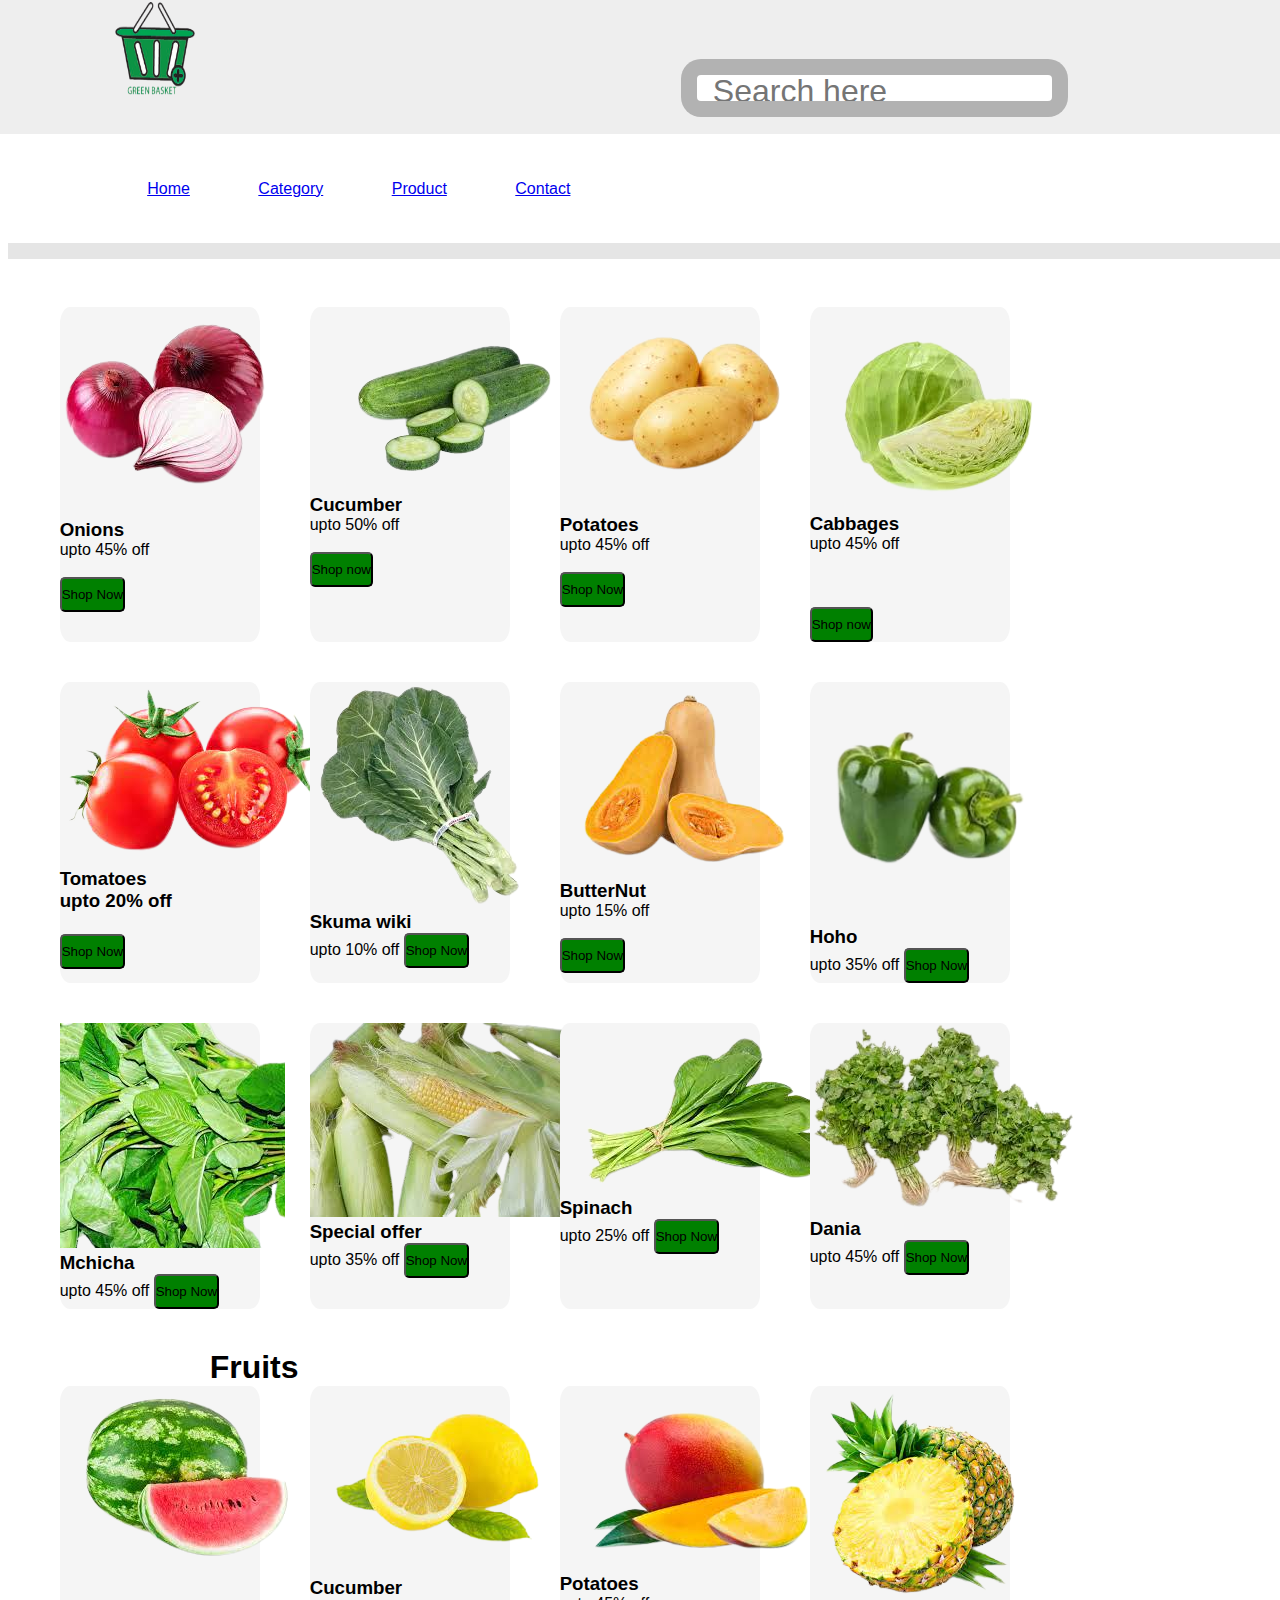
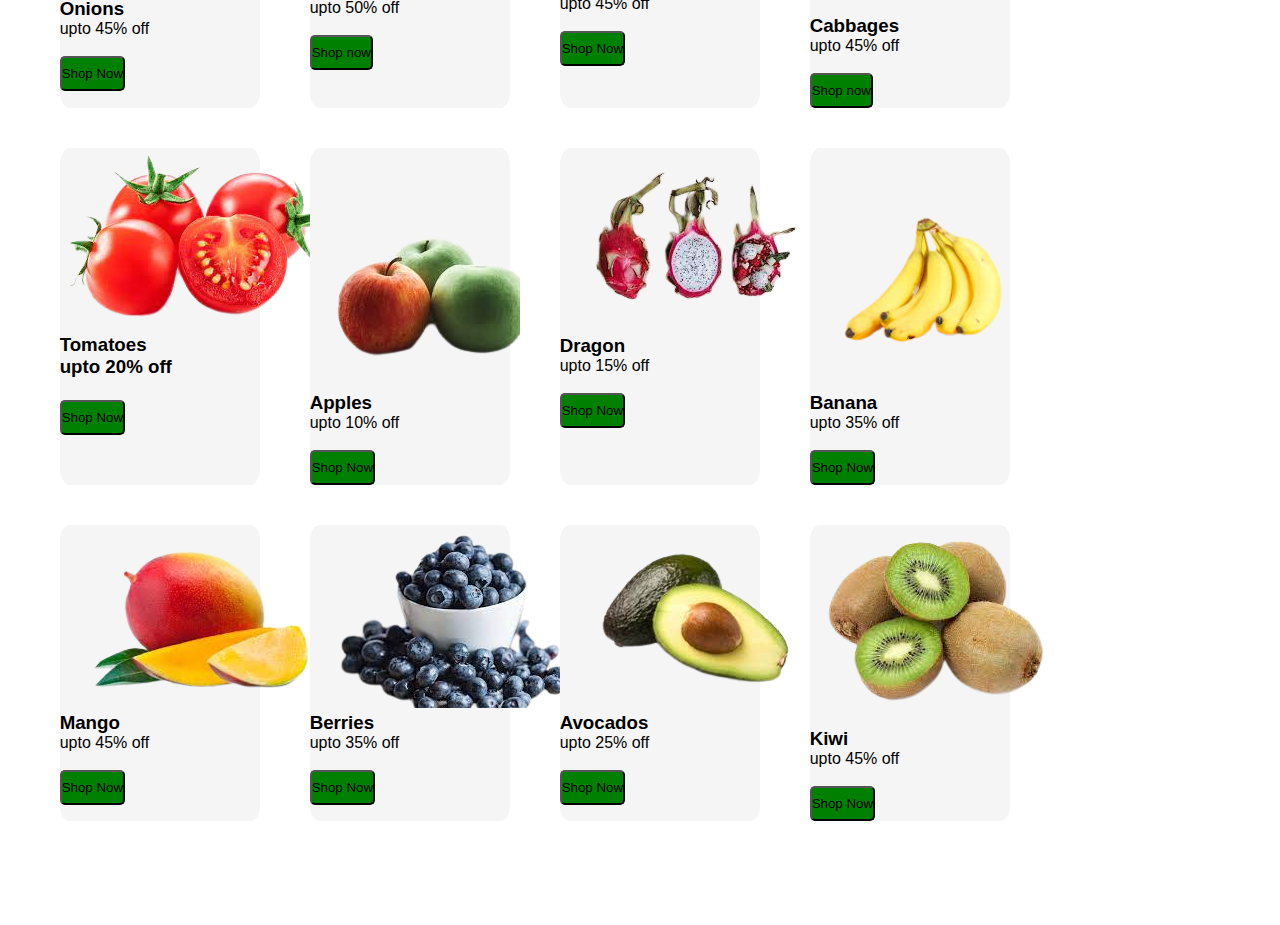
==== category.html @ a2e77f22 "first commit" ====
<!DOCTYPE html>
<html lang="en">
<head>
    <meta charset="UTF-8">
    <meta http-equiv="X-UA-Compatible" content="IE=edge">
    <meta name="viewport" content="width=device-width, initial-scale=1.0">
    <title>Document</title>
    <link rel="stylesheet" href="/style.css">
    <link rel="stylesheet" href="/product.html">
    <!-- <link rel="stylesheet" href="/category.html"> -->
    <link rel="stylesheet" href="/media.css">
    
</head>
<body>
    <div class="header1">
        <img class="logo" src="/image/GREEN_BASKET-removebg-preview.png" alt="">

        <form action="" class="searchB"> 
            <input type="Search" id="search-box" placeholder="Search here" >
            <label for="Search-box"><i class='bx bx-search'></i></label> 
        </form>
    </div>
        <div class="head2">
           <div id="menu-bar"> <i class='bx bx-menu'></i></div>
            <div class="navbar">
                <a href="/index.html">Home</a>
                <a href="/category.html">Category</a>
                <a href="/product.html">Product</a>
                <!-- <a href="/login.html">Login</a> -->
                <a href="/contact.html">Contact</a>
    
    
          </div>
            <div class="icons">
                <a href="#"><i class='bx bxs-cart'></i></a>
                <a href="#"><i class='bx bxs-heart'></i></a>
                <a href="#"><i class='bx bxs-user'></i></a>
    
            </div>
          
    
    
    
        </div>
   <section >
<section class="banner-container">
    <div class="vege">
    <div class="one">
        <div><img src="/image/onions-removebg-preview.png" alt="">
        </div>
        <div class="details">
            <h3>Onions</h3>
            <span>upto 45% off</span>
            <a href="#"><br>
                <br>
                <button class="green">Shop Now</button></a>

        </div>
    </div>
        <div class="one">
            <div>
            <img src="/image/cucumber.png" alt="">
        </div>
            <div class="details">
                <h3>Cucumber</h3>
                <span>upto 50% off</span>
                <a href="#">
                    <br>
                    <br><button class="green">Shop now</button></a>
            </div>
            </div>
            <div class="one">
                <img src="/image/potato-removebg-preview.png" alt="">
                <div class="details">
                    <h3>Potatoes</h3>
                    <span>upto 45% off</span>
                    <a href="#">
                        <br>
                        <br><button class="green">Shop Now</button></a>
        
                </div>
                </div>
               
                <div class="one">
                    <img src="/image/cabbages-removebg-preview.png" alt="">
                    <div class="details">
                        <h3>Cabbages</h3>
                        <span>upto 45% off</span>
                        <a href="#">
                            <br>
                            <br>
                            <br>
                            <br><button class="green">Shop now</button></a>
                    </div>
                    </div>
                </div>
                <div class="vege">
                    <div class="one">
                        <img src="/image/tomato-removebg-preview (1).png" alt="">
                        <div class="details">
                            <h3>Tomatoes<h3>
                            <span>upto 20% off</span>
                            <a href="#">
                                <br>
                                <br><button class="green">Shop Now</button></a>
                
                        </div>
                        </div>
                        <div class="one">
                            <img src="/image/sukuma_wiki-removebg-preview.png" alt="">
                            <div class="details">
                                <h3>Skuma wiki</h3>
                                <span>upto 10% off</span>
                                <a href="#"><button class=" green">Shop Now</button></a>
                    
                            </div>
                            </div>
                            <div class="one">
                                <img src="/image/butternut-removebg-preview.png" alt="">
                                <div class="details">
                                    <h3>ButterNut</h3>
                                    <span>upto 15% off</span>
                                    <a href="#">
                                        <br>
                                        <br><button class="green">Shop Now</button></a>
                        
                                </div>
                            </div>
                           
                            <div class="one">
                                <img src="/image/hoho-removebg-preview.png" width="240px" alt="">
                                <div class="details">
                                    <h3>Hoho</h3>
                                    <span>upto 35% off</span>
                                    <a href="#"><button class="green">Shop Now</button></a>
                        
                                </div>
                                
                            </div>
                        </div>
                        <div class="vege">
                            <div class="one">
                                <img src="/image/mchicha-removebg-preview.png" alt="">
                                <div class="details">
                                    <h3>Mchicha</h3>
                                    <span>upto 45% off</span>
                                    <a href="#"><button class="green">Shop Now</button></a>
                        
                                </div>
                            </div>
                            <div class="one">
                                <img src="/image/maize-removebg-preview.png" alt="">
                                <div class="Maize">
                                    <h3>Special offer</h3>
                                    <span>upto 35% off</span>
                                    <a href="#"><button class="green">Shop Now</button></a>
                        
                                </div>
                            </div>
                            <div class="one">
                                <img src="/image/spinach-removebg-preview.png" alt="">
                                <div class="Spinach">
                                    <h3>Spinach</h3>
                                    <span>upto 25% off</span>
                                    <a href="#"><button class="green">Shop Now</button></a>
                        
                                </div>
                            </div>
                            <div class="one">
                                <img src="/image/dania-removebg-preview.png" alt="">
                                <div class="details">
                                    <h3>Dania</h3>
                                    <span>upto 45% off</span>
                                    <a href="#"><button class="green">Shop Now</button></a>
                        
                                </div>
                            </div>
                        </div>
                        <div >
                            <h1>Fruits</h1>
                        
                        </div> 
                        <div class="vege">
                            <div class="one">
                                <div><img src="/image/watermelons-removebg-preview.png" alt="">
                                </div>
                                <div class="details">
                                    <h3>Onions</h3>
                                    <span>upto 45% off</span>
                                    <a href="#"><br>
                                        <br>
                                        <button class="green">Shop Now</button></a>
                        
                                </div>
                            </div>
                                <div class="one">
                                    <div>
                                    <img src="/image/lemons-removebg-preview.png" alt="">
                                </div>
                                    <div class="details">
                                        <h3>Cucumber</h3>
                                        <span>upto 50% off</span>
                                        <a href="#">
                                            <br>
                                            <br><button class="green">Shop now</button></a>
                                    </div>
                                    </div>
                                    <div class="one">
                                        <img src="/image/mango-removebg-preview.png" alt="">
                                        <div class="details">
                                            <h3>Potatoes</h3>
                                            <span>upto 45% off</span>
                                            <a href="#">
                                                <br>
                                                <br><button class="green">Shop Now</button></a>
                                
                                        </div>
                                        </div>
                                       
                                        <div class="one">
                                            <img src="/image/pineapple-removebg-preview.png" alt="">
                                            <div class="details">
                                                <h3>Cabbages</h3>
                                                <span>upto 45% off</span>
                                                <a href="#">
                                                    <br>
                                                    <br><button class="green">Shop now</button></a>
                                            </div>
                                            </div>
                                        </div>
                                        <div class="vege">
                                            <div class="one">
                                                <img src="/image/tomato-removebg-preview (1).png" alt="">
                                                <div class="details">
                                                    <h3>Tomatoes<h3>
                                                    <span>upto 20% off</span>
                                                    <a href="#">
                                                        <br>
                                                        <br><button class="green">Shop Now</button></a>
                                        
                                                </div>
                                                </div>
                                                <div class="one">
                                                    <img src="/image/apples-removebg-preview.png" alt="">
                                                    <div class="details">
                                                        <h3>Apples</h3>
                                                        <span>upto 10% off</span>
                                                        <a href="/product.html">
                                                            <br>
                                                            <br><button class=" green">Shop Now</button></a>
                                            
                                                    </div>
                                                    </div>
                                                <div class="one">
                                                        <img src="/image/dragon_fruit-removebg-preview.png" alt="">
                                                        <div class="details">
                                                            <h3>Dragon</h3>
                                                            <span>upto 15% off</span>
                                                            <a href="#">
                                                                <br>
                                                                <br><button class="green">Shop Now</button></a>
                                                
                                                        </div>
                                                    </div>
                                                   
                                                    <div class="one">
                                                        <img src="/image/banana-removebg-preview.png" width="240px" alt="">
                                                        <div class="details">
                                                            <h3>Banana</h3>
                                                            <span>upto 35% off</span>
                                                            <a href="/product.html">
                                                                <br>
                                                                <br><button class="green">Shop Now</button></a>
                                                
                                                        </div>
                                                        
                                                    </div>
                                                </div>
                                                <div class="vege">
                                                    <div class="one">
                                                        <img src="/image/mango-removebg-preview.png" alt="">
                                                        <div class="details">
                                                            <h3>Mango</h3>
                                                            <span>upto 45% off</span>
                                                            <a href="#">
                                                                <br>
                                                                <br><button class="green">Shop Now</button></a>
                                                
                                                        </div>
                                                    </div>
                                                    <div class="one">
                                                        <img src="/image/berries-removebg-preview.png" alt="">
                                                        <div class="Berries">
                                                            <h3>Berries</h3>
                                                            <span>upto 35% off</span>
                                                            <a href="#">
                                                                <br>
                                                                <br><button class="green">Shop Now</button></a>
                                                
                                                        </div>
                                                    </div>
                                                    <div class="one">
                                                        <img src="/image/avocados-removebg-preview.png" alt="">
                                                        <div class="Spinach">
                                                            <h3>Avocados</h3>
                                                            <span>upto 25% off</span>
                                                            <a href="#">
                                                                <br>
                                                                <br><button class="green">Shop Now</button></a>
                                                
                                                        </div>
                                                    </div>
                                                    <div class="one">
                                                        <img src="/image/kiwi-removebg-preview.png" alt="">
                                                        <div class="details">
                                                            <h3>Kiwi</h3>
                                                            <span>upto 45% off</span>
                                                            <a href="#">
                                                                <br>
                                                                <br><button class="green">Shop Now</button></a>
                                                
                                                        </div>
                                                    </div>
                                                </div>
---- style.css ----
.header1{
   background: #eee; 
   display: flex;
   align-items: center;
   justify-content:space-between ;
   padding: 2rem 9%;
}
.logo{
    color: var(--black);
    /* font-weight: bolder; */
    font-size: 3rem;
    width: 80px;
    height: 100px;
    margin-top: -30px;
    
}
/* .logo i{
  padding-right:-5rem ;
  color: greenyellow;


} */
.searchB{
    display: flex;
    height: 1rem;
    border-radius: 20px;

}
.searchB #search-box{
    height: 100%;
    width: 80%;
    padding: 1rem;
    font-size: 2rem;
    color: #333;
    border:1rem solid rgba(0,0,0,.3) ;
    text-transform: none;
    border-radius: 20px;
    padding-bottom: 10px;
}
/* .header1 .label{
  height: 100%;
  width: 8rem;
  font-size: 2.5;
  line-height: 5rem;
  color: #fff; 
  border: .1rem solid rgba(0,0,0,.3); 
  text-transform: none;
} */
.header1 label:hover{

    background:var(--black) ;


}
.head2{
    background: #fff; 
    display: flex;
    align-items: center;
    justify-content:space-between ;
    padding: 2rem 9%;
    box-shadow: 0.5rem 1rem rgba(0,0,0,.1);
    position: relative;
    
 }
 .header2 .navbar a{
     padding:5rem 1.5rem ;
     font-size: 2rem;
     border-radius: 5rem;
     color: var(--black);
     
     

 }
 .navbar a{
     margin: 2em;
 }
 
 .head2 .icons a{
     font-size: 2.5rem;
     color: var(--black);
     padding-left: 1rem;
     margin: 1em;

 }
 #menu-bar{
     font-size: 3rem;
     border-radius: 5rem;
     border: 1rem solid var(--black);
     cursor: pointer;
     display: none;
 }
 section{
     padding: 2rem 9%;
 }
 .home{
     display: flex;
     align-items: center;
     gap: 40px;
   
    
 }
 .home .image{
     flex: 1 1 40rem;
     padding-top: 5rem;
 }
 .home .image img{
     width: 100%;
 }
 .img{
      width: 600px; 
 }
 home .content{
     flex: 1 1 40rem;
 }
.home .content span{
     font-size: 3rem;
     color: #666;
 }
 .home .content h2{
     font-size:3rem ;
     color: var(black);
 }
 .green{
     background-color: green;
     border-radius: 5px;
     color: black;
     height: 35px;
 }
 
 .vege{
     display: flex;
     gap: 50px;
     margin-left: -150px;
     margin-bottom: 40px;
 }
 .one{
     background-color:whitesmoke;
     width: 200px;
     border-radius: 5%;
 }
 .gen{
     border: 100%;
     display: flex;
    gap: 60px;
    margin-left: 70px;
 }
 .img1{
     display: flex;
      border: 40%; 
     background-color: aliceblue;
      /* width: 100px;  */
 }
 .img7{
     width: 300px;
     height: 250px;
 }
 
 .img2{
     display: flex;
     border: 30%;
     background-color:aliceblue;
     
 }
 .img1:hover img {

   transform: scale(1.2) rotate(-5deg);
  }
  .img2:hover img {

  transform: scale(1.2) rotate(-5deg);
  }

  body{
    height: 1000px;
}
.contact{
   margin-left: 380px;
   margin-top: 100px;
   font-size: 40px;
}
.span{
    color: green;
}
.name{
    margin-left: 300px;
    padding: 60px 15px;
    font-size: 30px;
    border-radius: 50px;
}
#enter-name{
    width: 200px;
    height:40px;
    padding-left: 230px;
    margin-top: 10px;
}
.phone{
    margin-left: 300px;
    font-size: 30px;
}
#phone-number{
    width: 200px;
    height:40px;
    padding-left: 150px;
    margin-top: 40px;
}
.password{
    margin-left: 300px;
    font-size: 30px;
}
#enter-password{
    width: 200px;
    height:40px;
    padding-left: 220px;
    margin-top: 40px;
}
.message{
    margin-left: 300px;
    font-size: 30px;
}
#enter-message{
    width: 200px;
    height:40px;
    padding-left: 230px;
    margin-top: 50px;
}
.btn{
    margin-left: 50px;
    padding: 5px 5px;
    color: white;
    background-color: green;
}
.deal{
   
    background-position: center;
    background-size: cover;
    padding-top: 7rem;
    padding-bottom: 7rem;
  }
  .deal .cont .title{
      font-size: 4rem;
      color: var(--black);
  }
  .deal .cont p{
font-size: 1.7rem;
padding: 1rem 0;
color: #333;

  }
  .deal .cont .count-down{
display: flex;
gap: 1rem;
padding: 5rem 0;

  }
  .deal .cont .count-down .box{
      width: 9rem;
      text-align: center;
      box-shadow: 0.5rem 1rem rgba(0,0,0,.1);
      border: 1rem solid rgba(0,0,0,.3);
  }
  .deal .cont .count-down .box h3{
      color: var(--black);
      background: #fff;
      height:7rem ;
      line-height: 7rem;
      width: 100%;
      font-size: 5rem;

  }
  .deal .cont .count-down .box span{
      background:var(--black) ;
      color: #fff;
      width: 100%;
      padding: 5rem;
      font-size: 2rem;
  }
  .fl{
       display: flex; 
      gap: 20%;
      margin-left: 30px;
      border-radius: 10px;
  }
  .banana{
      background-color:whitesmoke ;
      border-radius: 5%;
  }
  .banana{
      background-color:whitesmoke;
     border-radius: 5%;
  }
  .tomatoe{
      background-color: whitesmoke;
      border-radius: 5%;
       
  }
  .sukuma{
      background-color: whitesmoke;
      border-radius: 5%;
  }
  .cabbages{
    background-color: whitesmoke;
      border-radius: 5%;  
  }
  .butternut{ 
  background-color: whitesmoke;
      border-radius: 5%;
  }

  .ex{
      display: flex;
     gap: 30%;
      margin-left: 0px;
      
  }
  .x{
      display: flex;
  }
  .apples{
    /* background-color: whitesmoke; */
    width: 200px;
    border-radius: 10px;
  }
 




  body{
    margin: 0;
    padding: 0;
    height: 350px;
    font-family: sans-serif;
    /* background-image: url(/image/fruit.jpg); */
    /* opacity: 85%; */
    background-size: cover;
    background-position: center;
}
.sign{
    width: 360px;
    box-shadow: 0 0 3px 0 rgba(0, 0, 0, 0,3);
    background: #fff;
    padding: 20px;
    margin: 8% auto;
    text-align: center;
    opacity: 100%;
}
.butt{
    color: blue;
    margin-bottom: 30px;
}
.nam1{
    border-radius: 10px;
    padding: 10px;
    margin: 18px 0;
    width: 80%;
    border: 1px solid #999;
    outline: none;
}
.nam2{
    border-radius: 10px;
    padding: 10px;
    margin: 18px 0;
    width: 80%;
    border: 1px solid #999;
    outline: none;
    /* color: #fff;
    font-size: 15px;
    cursor: pointer; */
}
.nam3{
border-radius: 10px;
padding: 10px;
margin: 18px 0;
width: 80%;
border: 1px solid #999;
outline: none;
}
.nam4{
    border-radius: 10px;
    padding: 10px;
    margin: 18px 0;
    width: 80%;
    border: 1px solid #999;
    outline: none;
}
.bttn{
    border-radius: 10px;
    padding: 10px;
    margin: 18px 0;
    width: 80%;
    border: 1px solid #999;
    outline: none;
    font-size: 20px;
    background-color: #1CBADB;
}
.img9{
    width: 100px;
    margin-top: -50px;
    opacity: 10%;
}
.btn0{
    border-radius: 10px;
    padding: 10px;
    margin: 18px 0;
    width: 80%;
    border: 1px solid #999;
    outline: none;
    font-size: 20px;
    background-color: #1CBADB;  
}




* {
    padding: 0px;
    margin: 0px;
}
#place{
    padding: 20px 50px;
    border-radius: 10px;
    margin-left: 60px;
}



    .center{
     position: absolute;
     top: 50%;
     left: 50%;
     transform: translate(-50%, -50%);
     width: 400px;
     border-radius: 10px;
   }
   /* line */
   .center h1{
       text-align: center;
       padding: 0 0 20px 0;
       border-bottom:1px solid #2691D9 ;
   }
    .center form{
       padding: 0 40px;
       box-sizing: border-box;
   }
    form .txt_field{
       position: relative;
       border-bottom: 2px solid #2691D9;
       margin: 30px 0;
   }
   .txt_field input{
       width: 100%;
       padding: 0 5px;
       height: 30px;
       font-size: 16px;
       border: none;
       background: none;
       /* outline: none; */
   }
   .txt_field label{
     position: absolute;
     top: 20%;
     left: 5px;
     color: black;
     transform: translateY(-50%);
     font-size: 16px;
     pointer-events: none;
     transition: .3s;
   }
   .txt_field span::before{
       content: '';
       position: absolute;
       top: 40px;
       left: 0;
       width: 100%;
       height: 2px;
       /* background: #2691D9; */
   }
   .txt_field input:focus ~ label,
   .txt_field input:valid ~ label{
       top: 5px;
       color: #2691D9;
   }
   .txt_field input:focus ~ span::before,
   .txt_field input:focus ~ span::before{
       width: 100%;
   }
   .pass{
       margin: -5px 0 20px 5px;
       color: #A6A6A6;
       cursor: pointer;
   }
   .pass:hover{
       text-decoration: underline;
   }
   input[type="submit"]{
       width: 100%;
       height: 50px;
       border: 1px solid;
       background: #2691D9;
       border-radius: 25px;
       font-size: 18px;
       font-weight: 700;
       cursor: pointer;
       outline: none;
   }
   input[type="submit"]{
       border-color:#2691d9 ;
       transition: .5s;
   }
   .signup_link{
       margin: 30px 0;
       text-align: center;
       font-size: 16px;
       color: #666666;
   }
   .signup_link a{
       color: #2691D9;
       text-decoration: none;
   }







   * {
    padding: 0px;
    margin: 0px;
}
.check{
    margin-left: 620px;
    margin-top: 30px;
}
.info{
    margin-left: 100px;
    margin-top: 0px;
    font-size: 25px;
}
#money{
    padding: 20px 50px;
    border-radius: 10px;
    margin-left: 50px;
}
#place{
    padding: 20px 50px;
    border-radius: 10px;
    margin-left: 60px;
}
#number{
    padding: 20px 50px;
    border-radius: 10px;
    margin-left: 10px;
}
.pay{
    margin-left: 600px;
    padding: 20px 40px;
    font-size: 20px;
    border-radius: 10px;
    background-color: darkgreen;
}
.methodpay{
    margin-left: 600PX;
}
.pesa{
    padding: 5px 10px;
    border-radius: 5px;
}
.mobile{
    padding: 5px 10px;
    border-radius: 5px;
}
.deliver{
    margin-left: 40px;
    padding: 10px 30px;
    border-radius: 10px;
    font-size: 25px;
    background-color: darkgreen;
}
.pick{
    margin-left: 600px;
}
.station{
    padding: 5px 10px;
    border-radius: 5px;
}
.step{
    padding: 5px 10px;
    border-radius: 5px;
}
.seed{
    margin-left: 650px;
    padding: 10px 20px;
    font-size: 25px;
    background-color: darkgreen;
    border-radius: 10px;
}
.overlay-image {
    position: absolute;
    top: 0;
    left: 0;
    z-index: 1;
  }









.vegi{
    margin-left: 70px;
}
.vegii{

    margin-top: -30px;
    margin-right: -130px;
    
}
.lap{
    display: flex;
    gap: 110%;
    margin-left: 38px;
    width: 220px;
}





.mv{
    margin-right: 800px;
}







.greeen{
    margin-left: 60%;
    background-color: green;
    height: 40px;
    border-radius: 10px;
}


.sm{
    width: 150px;
}





    



.apart{
    display: flex;
}











.mess{
    background-color: green;
    color: white;
    border-radius: 5px;
    height: 35px;
    margin-left: 40%;
}
.addcart{
    margin-left: 10%;
}



.icons a{
    color: black;
}
---- media.css ----
@media screen and (max-width: 600px) {
  .header1, .head2 {
      flex-direction: column;
      padding: 2rem;
  }
  .logo {
      margin-bottom: 1rem;
  }
  .searchB #search-box {
      font-size: 1.5rem;
  }
  .header1 .label {
      font-size: 2rem;
      line-height: 3rem;
  }
  .header2 .navbar a {
      padding: 2rem 1rem;
      font-size: 1.5rem;
  }
}
@media screen and (max-width: 768px) {
  .navbar a {
      margin: 1em;
  }
  .head2 .icons a {
      font-size: 2rem;
      margin: 0.5em;
  }
  #menu-bar {
      display: block;
  }
  .home {
      flex-direction: column;
  }
  .home .image {
      padding-top: 2rem;
  }
  .img {
      width: 100%;
  }
  .home .content span,
  .home .content h2 {
      font-size: 2rem;
  }
  .vege {
      flex-direction: column;
      margin-left: 0;
      margin-bottom: 2rem;
  }
  .one {
      border-radius: 0;
  }
  .gen {
      flex-direction: column;
      margin-left: 0;
  }
  .img1,
  .img2 {
      border: none;
  }
  .name,
  .phone,
  .password {
      margin-left: 0;
  }
}
@media screen and (max-width: 768px) {
  .header1 {
      padding: 2rem 5%;
  }
  .logo {
      font-size: 2.5rem;
      width: 80px;
      height: 80px;
  }
  .logo i {
      padding-right: -4rem;
  }
  .searchB {
      height: 1rem;
  }
  .searchB #search-box {
      font-size: 1rem;
  }
  /* .header1 .label {
      font-size: 2rem;
      line-height: 4rem;
  } */
  .head2 {
      padding: 2rem 5%;
  }
  .head2 .navbar a {
      padding: 4rem 1.5rem;
      font-size: 1.5rem;
  }
  #menu-bar {
      font-size: 2.5rem;
  }
  section {
      padding: 2rem 5%;
  }
  .home .image {
      padding-top: 3rem;
  }
  .home .content span,
  .home .content h2 {
      font-size: 2rem;
  }
  .vege {
      gap: 30px;
      margin-left: 0;
      margin-bottom: 2rem;
  }
  .one,
  .banana,
  .tomatoe,
  .sukuma,
  .cabbages,
  .butternut {
      border-radius: 0;
  }
  .gen,
  .ex {
      gap: 30px;
      margin-left: 0;
  }
  .img1,
  .img2 {
      border: none;
  }
  .name,
  .phone,
  .password,
  .message {
      margin-left: 0;
  }
  .contact {
      margin-left: 100px;
      margin-top: 50px;
      font-size: 30px;
  }
  .span {
      color: green;
  }
}
@media screen and (max-width: 768px) {
  .head2 {
    padding: 2rem 5%;
  }
  .head2 .navbar a {
    padding: 2rem 1rem;
  }
  .home {
    flex-direction: column;
  }
  .home .image {
    padding-top: 3rem;
  }
  .vege {
    flex-direction: column;
    margin-left: 0;
    margin-bottom: 2rem;
  }
  .gen {
    flex-direction: column;
    margin-left: 0;
  }
  .contact {
    margin-left: 0;
    margin-top: 2rem;
    font-size: 2rem;
  }
  .name,
  .phone,
  .password,
  .message {
    margin-left: 0;
  }
  .deal .cont .title {
    font-size: 3rem;
  }
  .deal .cont p {
    font-size: 1.5rem;
  }
  .deal .cont .count-down {
    flex-wrap: wrap;
  }
  .fl,
  .ex {
    flex-direction: column;
    gap: 2rem;
    margin-left: 0;
  }
  .icons a {
    font-size: 2rem;
  }
  .contact {
    margin-left: 20px;
    margin-top: 50px;
    font-size: 24px;
}

    @media only screen and (max-width: 600px) {
        .contact {
            margin-left: 10px;
            margin-top: 20px;
            font-size: 24px;
        }
        .name,
        .phone,
        .password,
        .message {
            margin-left: 10px;
            font-size: 24px;
        }
        #enter-name,
        #phone-number,
        #enter-password,
        #enter-message {
            width: 80%;
            padding-left: 10px;
            margin-top: 10px;
        }
        .btn2 {
            margin-left: 10px;
            padding: 5px 10px;
            font-size: 16px;
        }

.lap{
    display: flex;
    flex-direction: column;
    gap: 20%;
    margin-left: 10px;
    width: 20px;
}


.apart{
    display: flex;
    flex-direction: column;
}

.info{
    margin-left: 10px;
    margin-top: 0px;
    font-size: px;
}

.mv{
    margin-right: 0px;
}

.methodpay{
    margin-left: 60PX;
}

.methodpay{
    margin-left: 60PX;
}

.pay{
    margin-left: 60px;
    padding: 20px 40px;
    font-size: 20px;
    border-radius: 10px;
    background-color: darkgreen;
}

.apples{
    /* background-color: whitesmoke; */
    /* width: 200px; */
    border-radius: 10px;
  }



    }
    
   
}
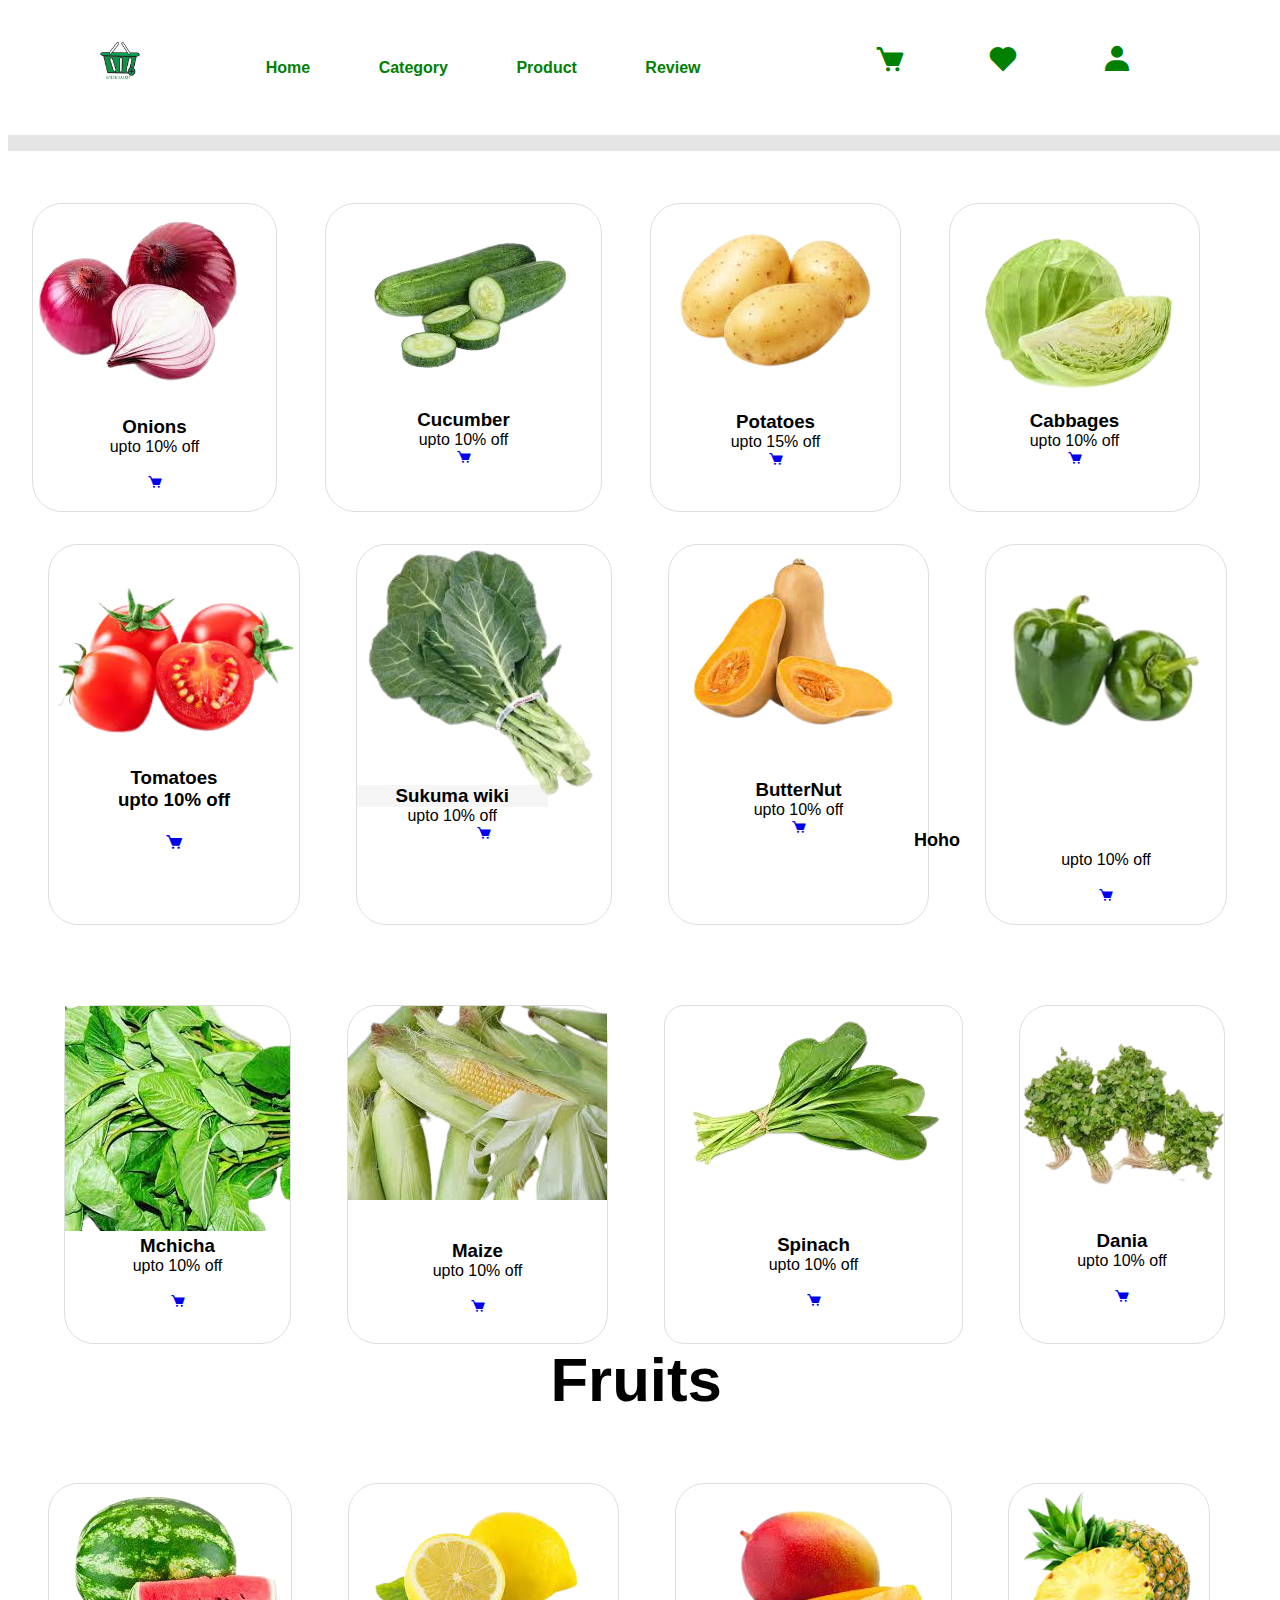
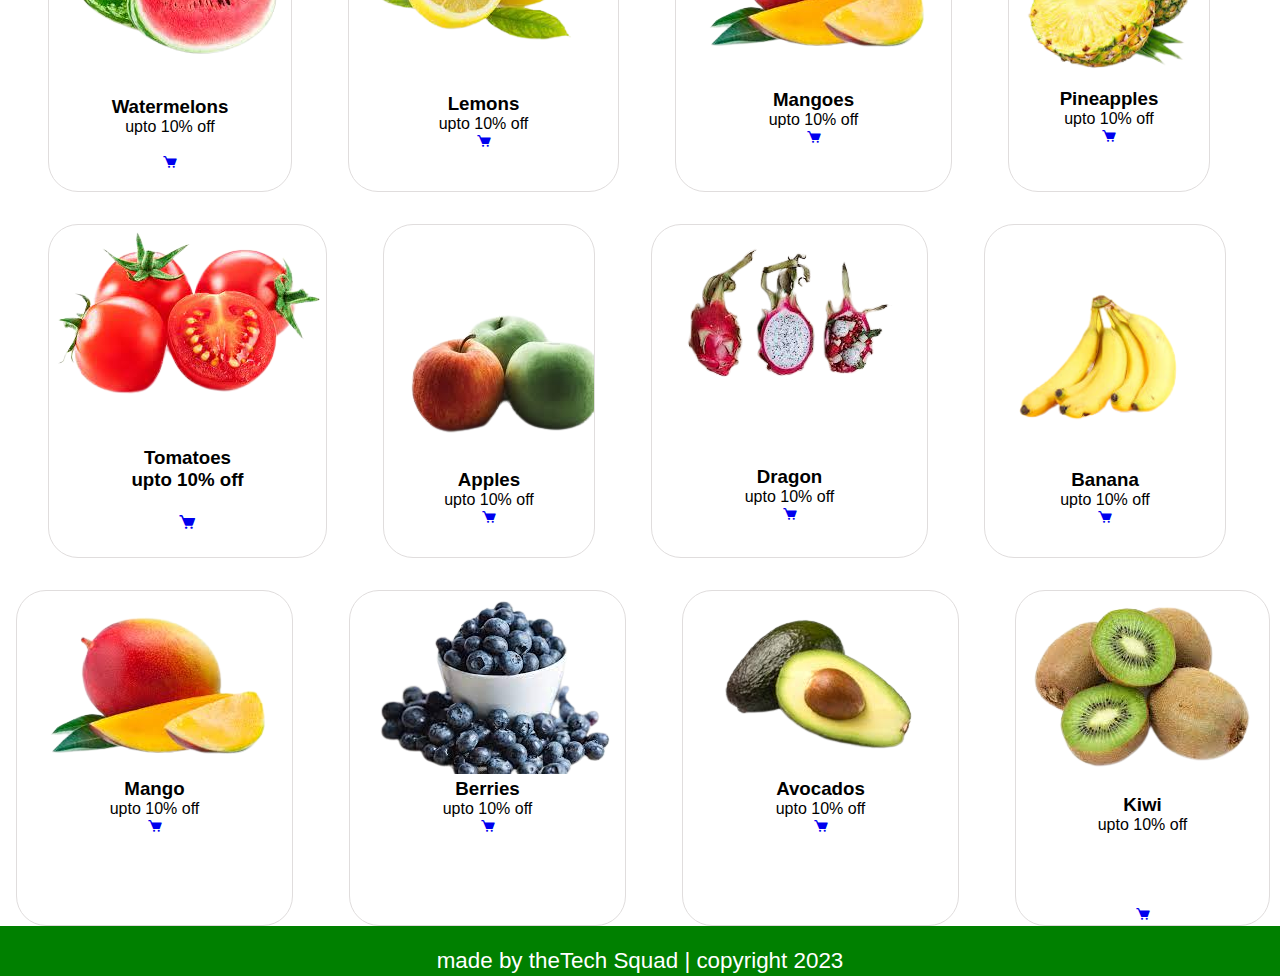
==== commit 311467d4: "commit" ====
--- a/category.html
+++ b/category.html
@@ -7,76 +7,87 @@
     <title>Document</title>
     <link rel="stylesheet" href="/style.css">
     <link rel="stylesheet" href="/product.html">
+    <link rel="stylesheet" href="/index.html">
     <!-- <link rel="stylesheet" href="/category.html"> -->
     <link rel="stylesheet" href="/media.css">
-    
-</head>
-<body>
-    <div class="header1">
-        <img class="logo" src="/image/GREEN_BASKET-removebg-preview.png" alt="">
-
-        <form action="" class="searchB"> 
-            <input type="Search" id="search-box" placeholder="Search here" >
-            <label for="Search-box"><i class='bx bx-search'></i></label> 
-        </form>
-    </div>
-        <div class="head2">
-           <div id="menu-bar"> <i class='bx bx-menu'></i></div>
-            <div class="navbar">
-                <a href="/index.html">Home</a>
-                <a href="/category.html">Category</a>
-                <a href="/product.html">Product</a>
-                <!-- <a href="/login.html">Login</a> -->
-                <a href="/contact.html">Contact</a>
-    
-    
-          </div>
-            <div class="icons">
-                <a href="#"><i class='bx bxs-cart'></i></a>
-                <a href="#"><i class='bx bxs-heart'></i></a>
-                <a href="#"><i class='bx bxs-user'></i></a>
-    
-            </div>
-          
-    
-    
-    
+    <link href='https://unpkg.com/boxicons@2.1.4/css/boxicons.min.css' rel='stylesheet'>
+    <a href="/checkOut.html"></a>
+    <div class="head2">
+
+        <div>
+            <img class="logo" src="/image/GREEN_BASKET-removebg-preview.png" alt="">
+            
         </div>
-   <section >
+        
+       <!-- <div id="menu-bar"> <i class='bx bx-menu'></i></div> -->
+        <div class="navbar">
+            
+            <a href="/index.html">Home</a>
+            <!-- <a href="/login.html">A</a> -->
+            <a href="/category.html">Category</a>
+            <a href="/product.html">Product</a>
+           
+            <a href="/Review.html">Review</a>
+
+
+      </div>
+        <div class="icons">
+            <a href="/product.html"><i class='bx bxs-cart'></i></a>
+            <a href="#"><i class='bx bxs-heart'></i></a>
+            <a href="/signUp.html"><i class='bx bxs-user'></i></a>
+
+        </div>
+</div>
+<br>
+<br>
+
+
+   <!-- <section > -->
 <section class="banner-container">
-    <div class="vege">
+    <div class="cool">
     <div class="one">
         <div><img src="/image/onions-removebg-preview.png" alt="">
         </div>
         <div class="details">
             <h3>Onions</h3>
-            <span>upto 45% off</span>
-            <a href="#"><br>
+            <span>upto 10% off</span>
+            <a href="/product.html"><br>
                 <br>
-                <button class="green">Shop Now</button></a>
+                <a href="/product.html"><i class='bx bxs-cart'></i></a>
+                <!-- <button class="green">Add cart</button></a> -->
+                <br>
 
         </div>
+        <br>
     </div>
         <div class="one">
             <div>
             <img src="/image/cucumber.png" alt="">
         </div>
             <div class="details">
+                <br>
                 <h3>Cucumber</h3>
-                <span>upto 50% off</span>
-                <a href="#">
+                <span>upto 10% off</span>
+                <br>
+                <a href="/product.html">
+                    
+                    <a href="/product.html"><i class='bx bxs-cart'></i></a>
+                    <!-- <br><button class="green">Add cart</button></a> -->
                     <br>
-                    <br><button class="green">Shop now</button></a>
+
             </div>
             </div>
+           
             <div class="one">
                 <img src="/image/potato-removebg-preview.png" alt="">
                 <div class="details">
                     <h3>Potatoes</h3>
-                    <span>upto 45% off</span>
-                    <a href="#">
-                        <br>
-                        <br><button class="green">Shop Now</button></a>
+                    <span>upto 15% off</span>
+                 
+                        <br>
+                        <a href="/product.html"><i class='bx bxs-cart'></i></a>
+                        
+                        <!-- <br><button class="green">Add cart</button></a> -->
         
                 </div>
                 </div>
@@ -85,158 +96,240 @@
                     <img src="/image/cabbages-removebg-preview.png" alt="">
                     <div class="details">
                         <h3>Cabbages</h3>
-                        <span>upto 45% off</span>
-                        <a href="#">
-                            <br>
-                            <br>
-                            <br>
-                            <br><button class="green">Shop now</button></a>
+                        <span>upto 10% off</span>
+                        <br>
+                        <a href="/product.html"><i class='bx bxs-cart'></i></a>
+                        <!-- <br><button class="green">Add cart</button></a> -->
                     </div>
                     </div>
                 </div>
-                <div class="vege">
+                <div class="col">
                     <div class="one">
-                        <img src="/image/tomato-removebg-preview (1).png" alt="">
+                        <br>
+                        <br>
+                        <img src="/image/tomato-removebg-preview (1).png" alt="" width="250px">
+                        <br>
+                        <br>
+                        <!-- <br> -->
+                        <!-- <br> -->
+                        <!-- <br> -->
                         <div class="details">
                             <h3>Tomatoes<h3>
-                            <span>upto 20% off</span>
-                            <a href="#">
-                                <br>
-                                <br><button class="green">Shop Now</button></a>
+                            <span>upto 10% off</span>
+                           
+                                <br>
+                                <br>
+                                <a href="/product.html"><i class='bx bxs-cart'></i></a>
+                            <!-- <button class="green">Add cart</button></a> -->
+                            <br>
+                            <br>
                 
                         </div>
                         </div>
+                        <!-- <br> -->
                         <div class="one">
-                            <img src="/image/sukuma_wiki-removebg-preview.png" alt="">
+                            <img src="/image/sukuma_wiki-removebg-preview.png" alt="" width="254px">
                             <div class="details">
-                                <h3>Skuma wiki</h3>
-                                <span>upto 10% off</span>
-                                <a href="#"><button class=" green">Shop Now</button></a>
+                                <h3 class="sukuma">Sukuma wiki</h3>
+                                <span class="sk">upto 10% off</span>
+                                <br>
+                                <!-- <br> -->
+                                <!-- <br><button class="green">Add cart</button></a> -->
+                                <a href="/product.html"><i class='bx bxs-cart'></i></a>
+
                     
                             </div>
                             </div>
                             <div class="one">
                                 <img src="/image/butternut-removebg-preview.png" alt="">
+                                <br>
+                                <br>
+                                <br>
+                                <!-- <br> -->
                                 <div class="details">
                                     <h3>ButterNut</h3>
-                                    <span>upto 15% off</span>
-                                    <a href="#">
+                                    <span>upto 10% off</span>
+                                    
                                         <br>
-                                        <br><button class="green">Shop Now</button></a>
-                        
+                                        <!-- <br><button class="green">Add cart</button></a> -->
+                                        <a href="/product.html"><i class='bx bxs-cart'></i></a>
                                 </div>
                             </div>
                            
                             <div class="one">
                                 <img src="/image/hoho-removebg-preview.png" width="240px" alt="">
                                 <div class="details">
-                                    <h3>Hoho</h3>
-                                    <span>upto 35% off</span>
-                                    <a href="#"><button class="green">Shop Now</button></a>
-                        
+                                    <h3 class="hh">Hoho</h3>
+                                    <span class="up">upto 10% off</span>
+                                    <br>
+                                    <br>
+                                    <a href="/product.html"><i class='bx bxs-cart'></i></a>
+                                    <!-- <button class="green">Add cart</button></a> -->
+                                    <br>
+                                    <br>
+
+
                                 </div>
                                 
                             </div>
+                            
                         </div>
-                        <div class="vege">
+                        <div class="looks">
                             <div class="one">
                                 <img src="/image/mchicha-removebg-preview.png" alt="">
                                 <div class="details">
                                     <h3>Mchicha</h3>
-                                    <span>upto 45% off</span>
-                                    <a href="#"><button class="green">Shop Now</button></a>
-                        
-                                </div>
-                            </div>
+                                    <span>upto 10% off</span>
+                                    <br>
+                                    <br>
+
+                                    <!-- <button class=" green">Add cart</button></a> -->
+                                    <a href="/product.html"><i class='bx bxs-cart'></i></a>
+                                    <br>
+                                    <br>
+                        
+                                </div>
+                            </div>
+                            <!-- <br> -->
                             <div class="one">
                                 <img src="/image/maize-removebg-preview.png" alt="">
                                 <div class="Maize">
-                                    <h3>Special offer</h3>
-                                    <span>upto 35% off</span>
-                                    <a href="#"><button class="green">Shop Now</button></a>
-                        
-                                </div>
-                            </div>
-                            <div class="one">
+                                    <br>
+                                    <br>
+                                    <h3>Maize</h3>
+                                    <span>upto 10% off</span>
+                                    <br>
+                                    <br>
+                                    <a href="/product.html"><i class='bx bxs-cart'></i></a>
+                                    <!-- <button class=" green">Add cart</button></a> -->
+                                    <br>
+                                    <br>
+                                    <!-- <br> -->
+                                </div>
+                            </div>
+                            <div class="spicy">
+
                                 <img src="/image/spinach-removebg-preview.png" alt="">
                                 <div class="Spinach">
+                                    <br>
+                                    <br>
+                                    <br>
                                     <h3>Spinach</h3>
-                                    <span>upto 25% off</span>
-                                    <a href="#"><button class="green">Shop Now</button></a>
-                        
-                                </div>
-                            </div>
-                            <div class="one">
-                                <img src="/image/dania-removebg-preview.png" alt="">
+                                    <span>upto 10% off</span>
+                                    <br>
+                                    <!-- <br> -->
+                                    <br>
+                                    <a href="/product.html"><i class='bx bxs-cart'></i></a>
+                                    <!-- <button class=" green">Add cart</button></a> -->
+                                    <br>
+                                   
+                                </div>
+                                
+                        
+                            </div>
+                            <div class="one">
+                                <br>
+                                <br>
+                                <img src="/image/dania-removebg-preview.png" alt="" width="204px">
                                 <div class="details">
+                                    <br>
+                                    <br>
                                     <h3>Dania</h3>
-                                    <span>upto 45% off</span>
-                                    <a href="#"><button class="green">Shop Now</button></a>
+                                    <span>upto 10% off</span>
+                                    <br>
+                                    <br>
+                                    <!-- <button class=" green">Add cart</button></a> -->
+                                    <a href="/product.html"><i class='bx bxs-cart'></i></a>
+                                    <br>
+                                    <br>
+                                    <br>
+                                 
                         
                                 </div>
                             </div>
                         </div>
-                        <div >
+                        <div class="para">
                             <h1>Fruits</h1>
+                            <br>
                         
                         </div> 
-                        <div class="vege">
+                        <div class="ident">
                             <div class="one">
                                 <div><img src="/image/watermelons-removebg-preview.png" alt="">
                                 </div>
                                 <div class="details">
-                                    <h3>Onions</h3>
-                                    <span>upto 45% off</span>
-                                    <a href="#"><br>
+                                    <h3>Watermelons</h3>
+                                    <span>upto 10% off</span>
+                                    <br>  
+                                    <br>           
+                                    <a href="/product.html"><i class='bx bxs-cart'></i></a>                     
+                                        <!-- <button class="green">Add cart</button></a> -->
                                         <br>
-                                        <button class="green">Shop Now</button></a>
+                                        <br>
                         
                                 </div>
                             </div>
                                 <div class="one">
                                     <div>
                                     <img src="/image/lemons-removebg-preview.png" alt="">
+                                    <br>
+                                    <br>
                                 </div>
                                     <div class="details">
-                                        <h3>Cucumber</h3>
-                                        <span>upto 50% off</span>
-                                        <a href="#">
+                                        <h3>Lemons</h3>
+                                        <span>upto 10% off</span>
+                                    
                                             <br>
-                                            <br><button class="green">Shop now</button></a>
+                                            <a href="/product.html"><i class='bx bxs-cart'></i></a>
+                                            <!-- <br><button class="green">Add cart</button></a> -->
+
                                     </div>
                                     </div>
                                     <div class="one">
                                         <img src="/image/mango-removebg-preview.png" alt="">
+                                        <br>
+                                        <br>
+                                        <!-- <br> -->
                                         <div class="details">
-                                            <h3>Potatoes</h3>
-                                            <span>upto 45% off</span>
-                                            <a href="#">
+                                            <h3>Mangoes</h3>
+                                            <span>upto 10% off</span>
+                                           
                                                 <br>
-                                                <br><button class="green">Shop Now</button></a>
+                                                
+                                                <a href="/product.html"><i class='bx bxs-cart'></i></a> 
+                                                <!-- <br><button class="green">Add cart</button></a> -->
                                 
                                         </div>
                                         </div>
                                        
                                         <div class="one">
-                                            <img src="/image/pineapple-removebg-preview.png" alt="">
+                                            <img src="/image/pineapple-removebg-preview.png" alt="" width="200px">
                                             <div class="details">
-                                                <h3>Cabbages</h3>
-                                                <span>upto 45% off</span>
-                                                <a href="#">
+                                                <h3>Pineapples</h3>
+                                                <span>upto 10% off</span>
+                                            
                                                     <br>
-                                                    <br><button class="green">Shop now</button></a>
+                                                    <a href="/product.html"><i class='bx bxs-cart'></i></a> 
+                                                    <!-- <br><button class="green">Add cart</button></a> -->
                                             </div>
                                             </div>
                                         </div>
-                                        <div class="vege">
+                                        <div class="tomats">
                                             <div class="one">
                                                 <img src="/image/tomato-removebg-preview (1).png" alt="">
+                                                <br>
+                                                <br>
+                                                <br>
                                                 <div class="details">
+                                                  
                                                     <h3>Tomatoes<h3>
-                                                    <span>upto 20% off</span>
-                                                    <a href="#">
-                                                        <br>
-                                                        <br><button class="green">Shop Now</button></a>
+                                                    <span>upto 10% off</span>
+                                                        <br>
+                                                        <br>
+                                                        <a href="/product.html"><i class='bx bxs-cart'></i></a> 
+                                                        <!-- <button class="green">Add cart</button></a> -->
+                                                        <br>
+                                                        <br>
                                         
                                                 </div>
                                                 </div>
@@ -245,21 +338,25 @@
                                                     <div class="details">
                                                         <h3>Apples</h3>
                                                         <span>upto 10% off</span>
-                                                        <a href="/product.html">
                                                             <br>
-                                                            <br><button class=" green">Shop Now</button></a>
-                                            
-                                                    </div>
-                                                    </div>
+                                                            <!-- <br><button class=" green">Add cart</button></a> -->
+                                                            <a href="/product.html"><i class='bx bxs-cart'></i></a> 
+                                                    </div>
+                                                    </div>
+                                                  
                                                 <div class="one">
                                                         <img src="/image/dragon_fruit-removebg-preview.png" alt="">
+                                                        <br>
+                                                        <br>
+                                                        <br>
+                                                        <br>
                                                         <div class="details">
                                                             <h3>Dragon</h3>
-                                                            <span>upto 15% off</span>
+                                                            <span>upto 10% off</span>
                                                             <a href="#">
                                                                 <br>
-                                                                <br><button class="green">Shop Now</button></a>
-                                                
+                                                                <!-- <br><button class="green">Add cart</button></a> -->
+                                                                <a href="/product.html"><i class='bx bxs-cart'></i></a> 
                                                         </div>
                                                     </div>
                                                    
@@ -267,59 +364,77 @@
                                                         <img src="/image/banana-removebg-preview.png" width="240px" alt="">
                                                         <div class="details">
                                                             <h3>Banana</h3>
-                                                            <span>upto 35% off</span>
-                                                            <a href="/product.html">
-                                                                <br>
-                                                                <br><button class="green">Shop Now</button></a>
-                                                
+                                                            <span>upto 10% off</span>
+                                                           
+                                                                <br>
+                                                                <!-- <br><button class="green">Add cart</button></a> -->
+                                                                <a href="/product.html"><i class='bx bxs-cart'></i></a> 
                                                         </div>
                                                         
                                                     </div>
                                                 </div>
-                                                <div class="vege">
+                                                <div class="mangoe">
                                                     <div class="one">
                                                         <img src="/image/mango-removebg-preview.png" alt="">
                                                         <div class="details">
                                                             <h3>Mango</h3>
-                                                            <span>upto 45% off</span>
+                                                            <span>upto 10% off</span>
                                                             <a href="#">
                                                                 <br>
-                                                                <br><button class="green">Shop Now</button></a>
-                                                
+                                                                <!-- <br><button class="green">Add cart</button></a> -->
+                                                                <a href="/product.html"><i class='bx bxs-cart'></i></a> 
                                                         </div>
                                                     </div>
                                                     <div class="one">
                                                         <img src="/image/berries-removebg-preview.png" alt="">
                                                         <div class="Berries">
                                                             <h3>Berries</h3>
-                                                            <span>upto 35% off</span>
-                                                            <a href="#">
-                                                                <br>
-                                                                <br><button class="green">Shop Now</button></a>
-                                                
+                                                            <span>upto 10% off</span>
+                                                           
+                                                                <br>
+                                                                <!-- <br><button class="green">Add cart</button></a> -->
+                                                                <a href="/product.html"><i class='bx bxs-cart'></i></a> 
                                                         </div>
                                                     </div>
                                                     <div class="one">
                                                         <img src="/image/avocados-removebg-preview.png" alt="">
                                                         <div class="Spinach">
                                                             <h3>Avocados</h3>
-                                                            <span>upto 25% off</span>
-                                                            <a href="#">
-                                                                <br>
-                                                                <br><button class="green">Shop Now</button></a>
-                                                
+                                                            <span>upto 10% off</span>
+                                                        
+                                                                <br>
+                                                                <!-- <br><button class="green">Add  cart</button></a> -->
+                                                                <a href="/product.html"><i class='bx bxs-cart'></i></a> 
                                                         </div>
                                                     </div>
                                                     <div class="one">
                                                         <img src="/image/kiwi-removebg-preview.png" alt="">
                                                         <div class="details">
                                                             <h3>Kiwi</h3>
-                                                            <span>upto 45% off</span>
-                                                            <a href="#">
-                                                                <br>
-                                                                <br><button class="green">Shop Now</button></a>
+                                                            <span>upto 10% off</span>
+                                                            <br>
+                                                           
+                                                          <br>
+                                                            <!-- <button class="green"> Add to cart</button></a> -->
+                                                                <br>
+                                                                <br>
+                                                                <br>
+                                                                <a href="/product.html"><i class='bx bxs-cart'></i></a> 
+
                                                 
                                                         </div>
                                                     </div>
+                
+    
                                                 </div>
+                                                <div class="footer">
+                                                    made by theTech Squad | copyright 2023
+                                                    </div>
+
+                                                
+                                                   
+</head>
+<body>
+
+
                         --- a/style.css
+++ b/style.css
@@ -1,3 +1,400 @@
+.nav-barr {
+    position: fixed;
+    width: 100%;
+    height: 40%;
+    
+  }
+  .nav img {
+    width: 5em;
+    margin-left: 2em;
+    
+  }
+  .nav {
+    height: 50px;
+    width: 100%;
+    /* background: #F3EDD4; */
+    position: relative;
+    -webkit-box-shadow: 0 0.5rem 1rem rgba(0, 0, 0, 0.1);
+    box-shadow: 0 0.5rem 1rem rgba(0, 0, 0, 0.1);
+  }
+  .nav>.nav-header {
+    display: inline;
+  }
+  .nav>.nav-header>.nav-title {
+    display: inline-block;
+    font-size: 22px;
+    color: #fff;
+    padding: 10px 10px 10px 10px;
+  }
+  .nav>.nav-btn {
+    display: none;
+  }
+  .nav>.nav-links {
+   
+    margin-right: em;
+    display: inline;
+    float: right;
+    font-size: 18px;
+  }
+  .nav>.nav-links>a {
+    display: inline-block;
+    padding: 13px 10px 13px 10px;
+    text-decoration: none;
+    
+    color: #777777;
+  }
+  .nav>.nav-links>a:hover {
+    color: #8BC746;
+  }
+  .nav>#nav-check {
+    display: none;
+  }
+
+
+
+
+.cool{
+    display: flex;
+    gap: 3em;
+    margin-left: 2em;
+    margin-top: 2em;
+}
+.col{
+    display: flex;
+    gap: 3.5em;
+    margin-left: 3em;
+    margin-top: 2em;
+}
+.looks{
+    display: flex;
+    gap: 3.5em;
+    margin-left: 4em;
+    margin-top: 5em;
+    
+    
+}
+.maize{
+    width: 10px;
+}
+.spicy{
+    text-align: center;
+        
+        align-items: center;
+      
+        background-color: rgb(255, 255, 255);
+        border:  solid 1px rgb(224, 221, 221);
+        
+        border-radius: 20px;
+        
+        justify-content: space-between; 
+        box-shadow: 0 8px 9px rgb(136, 132, 132) rgba(0, 0, 0, 0.1);
+
+}
+.ident{
+    display: flex;
+    gap: 3.5em;
+    margin-left: 3em;
+    margin-top: 2em;
+
+}
+
+.tomats{
+    display: flex;
+    gap: 3.5em;
+    margin-left: 3em;
+    margin-top: 2em;
+
+}
+.mangoe{
+    display: flex;
+    gap: 3.5em;
+    margin-left: 1em;
+    margin-top: 2em;
+
+}
+
+
+
+header a {
+    text-decoration: none;
+  }
+  
+  header {
+    padding: 0 20px;
+    background-color: #1d1f1d;
+    height: 50px;
+    display: flex;
+    justify-content: space-between;
+  }
+  
+  #brand {
+    font-weight: bold;
+    font-size: 18px;
+    display: flex;
+    align-items: center;
+  }
+  
+  #brand a {
+    color: #09c372;
+  }
+  
+  ul {
+    list-style: none;
+    height: 100%;
+    display: flex;
+    align-items: center;
+    justify-content: space-around;
+  }
+  
+  ul a {
+    color:green       ;
+  }
+  
+  ul li {
+    padding: 5px;
+    margin-left: 10px;
+  }
+  
+  ul li:hover {
+    transform: scale(1.1);
+    transition: 0.3s;
+  }
+  
+  #hamburger-icon {
+    margin: auto 0;
+    display: none;
+    cursor: pointer;
+  }
+  
+  #hamburger-icon div {
+    width: 35px;
+    height: 3px;
+    background-color: white;
+    margin: 6px 0;
+    transition: 0.4s;
+  }
+  
+  .open .bar1 {
+    -webkit-transform: rotate(-45deg) translate(-6px, 6px);
+    transform: rotate(-45deg) translate(-6px, 6px);
+  }
+  
+  .open .bar2 {
+    opacity: 0;
+  }
+  
+  .open .bar3 {
+    -webkit-transform: rotate(45deg) translate(-6px, -8px);
+    transform: rotate(45deg) translate(-6px, -8px);
+  }
+  
+  .open .mobile-menu {
+    display: flex;
+    flex-direction: column;
+    align-items: center;
+    justify-content: flex-start;
+  }
+  
+  .mobile-menu {
+    display: none;
+    position: absolute;
+    top: 50px;
+    left: 0;
+    height: calc(100vh - 50px);
+    width: 100%;
+  }
+  
+  .mobile-menu li {
+    margin-bottom: 10px;
+  }
+.were{
+    display: flex;
+    margin-right: 3em;
+}
+.yote{
+    display: flex;
+    justify-content: space-between;
+   
+
+}
+.kik img{
+    height: 5vh;
+}
+.mar{
+     width: 40vh; 
+    height: 5vh;
+    margin-left: 10vh;
+    padding-bottom: 20em; 
+    border-radius: 10px;
+    margin-top: -20vh;
+    
+}
+.aa{
+    color: black;
+    margin-top: -2vh;
+    margin-left: -10vh;
+    font-size: 20px;
+    margin-left: 20vh;
+
+}
+.pag{
+    font-size: 22px;
+    margin-left: 10px;
+    color: green;
+    margin-left: 100px;
+}
+#wr{
+    color: green;
+    margin-left: 70vh;
+    font-size: 5vh;
+    margin-top: -10vh;
+
+}
+.hub{
+    font-size: 22px;
+    margin-left: 10px;
+    color: green;
+}
+.ims{
+    margin-left: -13%;
+}
+.hh{
+    margin-top: 17%;
+    display: flex;
+    margin-left: -8vh;
+    font-size: 18px;
+}
+.img1{
+    width: 40vh;
+    height: 15vh;
+    margin-left: 10vh;
+    padding: 10vh;
+    margin-bottom: 25vh;
+    border-radius: 10px;
+}
+.me{
+    height: 70px;
+    width: 160px;
+    margin-left: 90vh;
+    background-color: green;
+    border: green;
+    color: white;
+    font-size: 30px;
+    font-weight: 10px;
+    border-radius: 10px;
+}
+.mam1{
+    font-size: 30px;
+    color: green;
+    margin-left: 50px;
+}
+.all{
+    display: flex;
+    margin-left: 5vh;
+    padding-bottom: 10em;
+    justify-content: space-between;
+}
+.me1 img{
+    width: 50vh;
+    height: 50vh;
+    border-radius: 5px;
+}
+.me:hover{
+    background-color: white;
+}
+.me a{
+    text-decoration: none;
+    color: white;
+    
+}
+
+.more{
+    /* background-image: url(image/koko.jpg); */
+    height: 150vh;
+    background-repeat: no-repeat;
+     margin: 0;
+    padding: 0;
+    height: 550px;
+    background-size: cover;
+    background-position: center;
+    font-family: sans-serif;
+    background-image: url(image/koko.jpg);
+   
+    box-sizing: border-box;
+}
+.many{
+    color: white;
+    font-size: 50px;
+}
+.no{
+    display: flex;
+    gap: 30em;
+    margin-left: 20px;
+    color: green;
+    font-size: 35px;
+}
+#koko1{
+    margin-left: 50vh;
+    margin-bottom: 50px;   
+}
+#koko2{
+    margin-left: 50vh;  
+}
+#koko3{
+    margin-left: 50vh;
+}
+.jj{
+    margin-left: 30vh;
+    margin-top: -10vh;
+    font-size: 5vh;
+    color: green; 
+}
+.jk{
+    margin-left: -5vh;
+    margin-top: -10vh;
+    font-size: 5vh;
+    color: green;
+}
+.fres{
+    font-size: 5vh;
+    color: green;
+    margin-top: 32vh;
+    margin-left: -50vh;
+
+}
+.pl{
+    width: 380px;
+    height: 300px;
+    margin-top: -10%;
+    padding: 80px;
+
+}
+#ll{
+    margin-left: 60vh;
+    color: green;
+    margin-top: 25px;
+    font-size: 40px;
+}
+.plp{
+    width: 380px;
+    height: 300px;
+    margin-top: -10%;
+    padding: 80px;
+    margin-left: -35vh;
+    margin-bottom: 5%;
+}
+.l{
+    width: 400px;
+    
+
+}
+#kk{
+    font-size: 20px;
+    color: green;
+    margin-left: 100px;
+}
+
+
 
 .header1{
    background: #eee; 
@@ -8,19 +405,14 @@
 }
 .logo{
     color: var(--black);
-    /* font-weight: bolder; */
     font-size: 3rem;
-    width: 80px;
-    height: 100px;
-    margin-top: -30px;
-    
-}
-/* .logo i{
-  padding-right:-5rem ;
-  color: greenyellow;
-
-
-} */
+    width: 40px;
+    height: 40px;
+    margin-top: 10px;
+    margin-bottom: 17px;
+    margin-left: -15px;
+    
+}
 .searchB{
     display: flex;
     height: 1rem;
@@ -38,21 +430,15 @@
     border-radius: 20px;
     padding-bottom: 10px;
 }
-/* .header1 .label{
-  height: 100%;
-  width: 8rem;
-  font-size: 2.5;
-  line-height: 5rem;
-  color: #fff; 
-  border: .1rem solid rgba(0,0,0,.3); 
-  text-transform: none;
-} */
 .header1 label:hover{
 
     background:var(--black) ;
 
-
-}
+}
+.header1 img{
+    width: 30%;
+}
+
 .head2{
     background: #fff; 
     display: flex;
@@ -63,25 +449,48 @@
     position: relative;
     
  }
+ .navbar{
+    display: inline-block;
+    
+ }
  .header2 .navbar a{
      padding:5rem 1.5rem ;
      font-size: 2rem;
      border-radius: 5rem;
-     color: var(--black);
-     
-     
-
- }
+     color: var(--black); 
+      color: green !important;
+     display: flex;
+ }
+
+ .navbar img{
+    width: 10%;
+    height: 13%;
+    margin-left: -2em;
+ }
+
  .navbar a{
      margin: 2em;
- }
- 
+     color: green;
+     text-decoration: none;
+     font-size: 1em;
+     font-weight: bold;
+    
+ }
+.icons{
+    margin-top: -1%;
+    color: green;
+    font-size: 5px;
+
+}
+ .navbar a:hover{
+    color: black;
+}
  .head2 .icons a{
-     font-size: 2.5rem;
+     font-size: 2rem;
      color: var(--black);
      padding-left: 1rem;
      margin: 1em;
-
+     margin-top: -8%;
  }
  #menu-bar{
      font-size: 3rem;
@@ -90,9 +499,6 @@
      cursor: pointer;
      display: none;
  }
- section{
-     padding: 2rem 9%;
- }
  .home{
      display: flex;
      align-items: center;
@@ -108,9 +514,12 @@
      width: 100%;
  }
  .img{
-      width: 600px; 
- }
- home .content{
+      width: 650px; 
+      animation: forwards;
+      animation-duration: 6s;
+    
+ }
+ .home .content{
      flex: 1 1 40rem;
  }
 .home .content span{
@@ -124,25 +533,57 @@
  .green{
      background-color: green;
      border-radius: 5px;
-     color: black;
      height: 35px;
- }
- 
+     margin-left: 20px;
+     border: 2px solid green;
+     margin-top: -3px;
+     padding: 1em 1em;
+     font-weight: bold;
+     color: white;
+     font-size: 1em;
+ }
+
  .vege{
      display: flex;
-     gap: 50px;
-     margin-left: -150px;
+    
+     justify-content: space-between;
+     margin-left: 40px;
+     gap: 3em;
      margin-bottom: 40px;
+     width: 800px;
+  
  }
  .one{
-     background-color:whitesmoke;
-     width: 200px;
-     border-radius: 5%;
+        text-align: center;
+        
+        align-items: center;
+      
+        background-color: rgb(255, 255, 255);
+        border:  solid 1px rgb(224, 221, 221);
+        
+        border-radius: 30px;
+        
+        justify-content: space-between; 
+        box-shadow: 0 8px 9px rgb(136, 132, 132) rgba(0, 0, 0, 0.1);
+      
+ }
+ .sukuma{
+    margin-right: 25%;
+    margin-top: -7%;
+ }
+ .sk{
+    margin-right: 25%;
+ }
+ 
+ .para{
+    font-size: 193%;
+    margin-left: 43%;
+
  }
  .gen{
      border: 100%;
      display: flex;
-    gap: 60px;
+    gap: 50px;
     margin-left: 70px;
  }
  .img1{
@@ -152,7 +593,7 @@
       /* width: 100px;  */
  }
  .img7{
-     width: 300px;
+     width: 260px;
      height: 250px;
  }
  
@@ -184,14 +625,13 @@
 }
 .name{
     margin-left: 300px;
-    padding: 60px 15px;
-    font-size: 30px;
+    font-size: 25px;
     border-radius: 50px;
 }
 #enter-name{
-    width: 200px;
+    width: 300px;
     height:40px;
-    padding-left: 230px;
+    padding-left: 20px;
     margin-top: 10px;
 }
 .phone{
@@ -215,20 +655,29 @@
     margin-top: 40px;
 }
 .message{
-    margin-left: 300px;
-    font-size: 30px;
+    margin-left: 100px;
+    font-size: 25px;
 }
 #enter-message{
-    width: 200px;
+    width: 250px;
     height:40px;
-    padding-left: 230px;
+    padding-left: 30px;
     margin-top: 50px;
 }
-.btn{
-    margin-left: 50px;
-    padding: 5px 5px;
+.content button{
+    margin-top: 3em;
+    padding: 1em 1em 2em 1em;
+    font-weight: bold;
+    border: none;
     color: white;
-    background-color: green;
+    font-size: 1em;
+    border: 2px solid green;
+}
+.content button:hover{
+  color: green;
+  border: 2px solid green;
+  background-color: transparent;
+  
 }
 .deal{
    
@@ -274,25 +723,20 @@
       width: 100%;
       padding: 5rem;
       font-size: 2rem;
-  }
-  .fl{
-       display: flex; 
-      gap: 20%;
-      margin-left: 30px;
-      border-radius: 10px;
-  }
+   }
   .banana{
       background-color:whitesmoke ;
       border-radius: 5%;
+      
   }
   .banana{
       background-color:whitesmoke;
      border-radius: 5%;
-  }
+   }
   .tomatoe{
       background-color: whitesmoke;
       border-radius: 5%;
-       
+        
   }
   .sukuma{
       background-color: whitesmoke;
@@ -311,28 +755,32 @@
       display: flex;
      gap: 30%;
       margin-left: 0px;
-      
   }
   .x{
       display: flex;
   }
   .apples{
-    /* background-color: whitesmoke; */
     width: 200px;
     border-radius: 10px;
   }
  
-
-
-
-
+  .footer1{
+    background-color: green;
+    text-align: center;
+    padding: 2em;
+    font-size: 1.4em;
+    color: white;
+    margin-top: 2em;
+    width: 43em;
+    margin: 0px;
+    
+
+  }
   body{
     margin: 0;
     padding: 0;
     height: 350px;
     font-family: sans-serif;
-    /* background-image: url(/image/fruit.jpg); */
-    /* opacity: 85%; */
     background-size: cover;
     background-position: center;
 }
@@ -364,9 +812,6 @@
     width: 80%;
     border: 1px solid #999;
     outline: none;
-    /* color: #fff;
-    font-size: 15px;
-    cursor: pointer; */
 }
 .nam3{
 border-radius: 10px;
@@ -409,10 +854,6 @@
     font-size: 20px;
     background-color: #1CBADB;  
 }
-
-
-
-
 * {
     padding: 0px;
     margin: 0px;
@@ -422,19 +863,36 @@
     border-radius: 10px;
     margin-left: 60px;
 }
-
-
-
-    .center{
-     position: absolute;
-     top: 50%;
-     left: 50%;
-     transform: translate(-50%, -50%);
-     width: 400px;
-     border-radius: 10px;
-   }
-   /* line */
-   .center h1{
+.login{
+   margin-left: 389%;
+}
+.Login{
+    background-color: green;
+    
+    /* font-size: 1000%; */
+}
+.enter-password{
+    width: 210px;
+     height:40px;
+  padding-left: 70px;
+  margin-top: 35px;
+}
+.enter-username{
+    width: 210px;
+     height:40px;
+  padding-left: 70px;
+  margin-top: 65px;
+}
+.btn{
+    margin-left: 100px;
+    height: 40px;
+    width: 80px;
+    border-radius: 100px;
+    color:white;
+    background-color: brown;
+}
+
+   /* .center h1{
        text-align: center;
        padding: 0 0 20px 0;
        border-bottom:1px solid #2691D9 ;
@@ -442,21 +900,20 @@
     .center form{
        padding: 0 40px;
        box-sizing: border-box;
-   }
-    form .txt_field{
+   } */ */
+    /* form .txt_field{
        position: relative;
        border-bottom: 2px solid #2691D9;
        margin: 30px 0;
-   }
-   .txt_field input{
+   } */
+   /* .txt_field input{
        width: 100%;
        padding: 0 5px;
        height: 30px;
        font-size: 16px;
        border: none;
        background: none;
-       /* outline: none; */
-   }
+    }
    .txt_field label{
      position: absolute;
      top: 20%;
@@ -474,7 +931,6 @@
        left: 0;
        width: 100%;
        height: 2px;
-       /* background: #2691D9; */
    }
    .txt_field input:focus ~ label,
    .txt_field input:valid ~ label{
@@ -484,15 +940,7 @@
    .txt_field input:focus ~ span::before,
    .txt_field input:focus ~ span::before{
        width: 100%;
-   }
-   .pass{
-       margin: -5px 0 20px 5px;
-       color: #A6A6A6;
-       cursor: pointer;
-   }
-   .pass:hover{
-       text-decoration: underline;
-   }
+   } */
    input[type="submit"]{
        width: 100%;
        height: 50px;
@@ -518,13 +966,6 @@
        color: #2691D9;
        text-decoration: none;
    }
-
-
-
-
-
-
-
    * {
     padding: 0px;
     margin: 0px;
@@ -533,11 +974,6 @@
     margin-left: 620px;
     margin-top: 30px;
 }
-.info{
-    margin-left: 100px;
-    margin-top: 0px;
-    font-size: 25px;
-}
 #money{
     padding: 20px 50px;
     border-radius: 10px;
@@ -552,16 +988,6 @@
     padding: 20px 50px;
     border-radius: 10px;
     margin-left: 10px;
-}
-.pay{
-    margin-left: 600px;
-    padding: 20px 40px;
-    font-size: 20px;
-    border-radius: 10px;
-    background-color: darkgreen;
-}
-.methodpay{
-    margin-left: 600PX;
 }
 .pesa{
     padding: 5px 10px;
@@ -570,13 +996,6 @@
 .mobile{
     padding: 5px 10px;
     border-radius: 5px;
-}
-.deliver{
-    margin-left: 40px;
-    padding: 10px 30px;
-    border-radius: 10px;
-    font-size: 25px;
-    background-color: darkgreen;
 }
 .pick{
     margin-left: 600px;
@@ -603,21 +1022,32 @@
     z-index: 1;
   }
 
-
-
-
-
-
-
-
-
 .vegi{
-    margin-left: 70px;
+    margin-left: 12em;
+    padding-top: 2em;
+    padding-bottom: 3em;
+}
+.vegi a{
+    color: green;
+    text-decoration: none;
+    font-size: 1.2em;
+    
+}
+
+.vegii a{
+    color: green;
+    text-decoration: none;
+    font-size: 1.2em;
+    
 }
 .vegii{
 
-    margin-top: -30px;
-    margin-right: -130px;
+    margin-top: -80px;
+    margin-right: -145px; 
+    margin-left: 50px;
+}
+.vegi-div{
+    padding: 2em;
     
 }
 .lap{
@@ -626,55 +1056,16 @@
     margin-left: 38px;
     width: 220px;
 }
-
-
-
-
-
-.mv{
-    margin-right: 800px;
-}
-
-
-
-
-
-
-
 .greeen{
     margin-left: 60%;
     background-color: green;
     height: 40px;
     border-radius: 10px;
 }
-
-
 .sm{
     width: 150px;
-}
-
-
-
-
-
-    
-
-
-
-.apart{
-    display: flex;
-}
-
-
-
-
-
-
-
-
-
-
-
+    margin-top: -7%;
+} 
 .mess{
     background-color: green;
     color: white;
@@ -682,12 +1073,161 @@
     height: 35px;
     margin-left: 40%;
 }
-.addcart{
-    margin-left: 10%;
-}
-
-
-
 .icons a{
     color: black;
 }
+.footer{
+    background-color: green;
+    text-align: center;
+    justify-content: space-between;
+    padding: 1em;
+    font-size: 1.4em;
+    color: white;
+    height: 5px;
+    margin-bottom: -8%;
+}
+
+.m1{
+    margin-left: 35em;
+    background-color: green;
+    width: 25vh;
+    height: 25vh;
+    margin-top: -25vh;
+    border-radius: 5px;
+    text-align: center;
+    color: white;
+}
+.mm{
+    margin-left: 15em;
+    background-color: green;
+    width: 25vh;
+    height: 25vh;
+    
+    border-radius: 5px;
+    text-align: center;
+    color: white;
+}
+.card {
+    width: 300px;
+    height: 390px;
+    
+    text-align: center;
+    justify-content: center;
+    background-color: rgb(255, 255, 255);
+    border:  solid 1px rgb(224, 221, 221);
+    border-radius: 10px;
+    overflow: hidden;
+    justify-content: center;
+    box-shadow: 0 8px 9px rgb(136, 132, 132) rgba(0, 0, 0, 0.1);
+  }
+  .shop{
+      display: grid;
+       gap:4% ;
+      grid-template-columns: auto auto auto;
+      margin-left: 3em;
+  }
+  .middle{
+      align-items: center;
+      justify-content: center;
+      text-align: center;
+  }
+  .fl{
+      text-align: center;
+      gap: 3%;
+  }
+  .card img {
+    width: 50%;
+    height: auto;
+  }
+  .card:hover{
+      background-color: rgb(233, 242, 233);
+  }
+  .stars{
+      text-align: center;
+  }
+  .stars img{
+      width: 20px;
+      height: 20px;
+  }
+  .checkout{
+      background-color: rgb(241, 248, 240);
+      margin-left: 20%;
+      width: 50%;
+      text-align: center;
+      border: 1px solid black;
+  }
+  .addcart{
+      font-size: 40px;
+      font-weight:20px ;
+      color: rgb(37, 112, 37);
+  }
+  .info label{
+      font-size: 20px;
+      font-weight: 20px;
+  }
+  .info input{
+      width: 120px;
+      height: 30px;
+  }
+  .pay, .deliver{
+      list-style: none;
+      color: white;
+      border-radius: 11px;
+      font-weight: 20px;
+      font-size: 16px;
+     background-color: rgb(75, 91, 80);
+      width: 120px;
+      height: 40px;
+      margin-top: -942%;
+  }
+  .btn{
+    margin-left: 65%;
+    margin-bottom: 5%;
+    font-size: large;
+    background-color: green;
+    border-radius: 5%;
+  }
+  .method, .pickup{
+      width: 100px;
+      height: 30px;
+      margin-top: -7%;
+  }
+  .pickup{
+    font-size: small;
+  }
+  .checkout option{
+      font-size: 15px;
+  }
+.now{
+    border:green solid;
+    width: 190px;
+    height: 80px;
+    border-radius: 10px;
+    background-color: green;
+    color: white;
+    font-size: 20px;
+    margin-bottom: -20px; 
+    margin-top: 80px;
+}
+body{
+    overflow-x: hidden;
+}
+#p{
+    text-align: center;
+     padding: 11px;
+     font-size: 22px;
+}
+.d{
+    display: flex;
+    gap: 20em;
+    margin-top: -51px;
+}
+
+.views{
+    margin-left: 420px;
+}
+
+
+
+
+  
--- a/media.css
+++ b/media.css
@@ -1,5 +1,372 @@
+@media screen and (max-width: 768px) {
+  .cool, .col, .looks {
+      flex-wrap: wrap;
+      justify-content: center;
+      gap: 2em;
+      margin-left: 0;
+  }
+
+  @media (max-width:600px) {
+    .nav>.nav-btn {
+      display: inline-block;
+      position: absolute;
+      right: 0px;
+      top: 0px;
+    }
+    .nav>.nav-btn>label {
+      display: inline-block;
+      width: 50px;
+      height: 50px;
+      padding: 13px;
+    }
+    .nav>.nav-btn>label:hover,
+    .nav #nav-check:checked~.nav-btn>label {
+      background-color: #8BC746;
+    }
+    .nav>.nav-btn>label>span {
+      display: block;
+      width: 25px;
+      height: 10px;
+      border-top: 2px solid #021A08;
+    }
+    .nav>.nav-links {
+      position: absolute;
+      display: block;
+      width: 100%;
+      margin: 0;
+      justify-content: center;
+      align-items: center;
+       padding-left: 20px;
+      background-color: #F3EDD4;
+      transition: all 0.3s ease-in;
+      overflow-y: hidden;
+      top: 50px;
+      left: 0px;
+    }
+    .nav>.nav-links>a {
+      display: block;
+      width: 100%;
+    }
+    .nav>#nav-check:not(:checked)~.nav-links {
+      height: 0px;
+    }
+    .nav>#nav-check:checked~.nav-links {
+      height: calc(25vh - 50px);
+      overflow-y: auto;
+    }
+  }  
+
+ 
+    
+      .pl{
+        width: 200px;
+        height: 250px;
+        margin-top: 10%;
+        padding: 20px;
+    
+    }
+
+.plp{
+    width: 200px;
+    height: 250px;
+    margin-top: 0%;
+    padding: 20px;
+    margin-left: -15vh;
+    margin-bottom: 5%;
+}
+    
+    
+    .l {
+        width: auto;
+        height: auto;
+        margin-top: 0;
+        padding: 20px;
+        margin-left: 0;
+        margin-bottom: 2%;
+    }
+
+    #koko1,
+    #koko2,
+    #koko3 {
+        margin-left: 0;
+    }
+    /* #koko1,
+    #koko2,
+    #koko3 h2,h4,h5{
+        font-size: 20px;
+    } */
+
+  
+  .looks {
+      margin-top: 2em;
+  }
+    .ident, .tomats, .mangoe {
+        flex-wrap: wrap;
+        justify-content: center;
+        gap: 2em;
+        margin-left: 0;
+    }
+    
+    .spicy {
+        text-align: left;
+    }
+
+      header {
+          flex-wrap: wrap;
+          justify-content: center;
+          align-items: center;
+          height: auto;
+      }
+  
+      #brand {
+          margin-bottom: 10px;
+      }
+     
+        ul {
+            flex-direction: column;
+            justify-content: center;
+            align-items: center;
+        }
+    
+        ul li {
+            margin: 5px 0;
+        }
+       
+          #hamburger-icon {
+              display: block;
+          }
+      
+          ul {
+              display: none;
+          }
+      
+          .mobile-menu {
+              display: block;
+          }
+      
+          .mobile-menu li {
+              margin-bottom: 15px;
+          }
+      
+          .mar {
+              margin-left: 0;
+              margin-top: 0;
+              width: 80%;
+          }
+
+            .me {
+                margin-left: 0;
+            }
+        
+            .mam1 {
+                margin-left: 0;
+            }
+        
+            .all {
+                flex-direction: column;
+                align-items: center;
+                margin-left: 0;
+                padding-bottom: 5em;
+            }
+        
+            .me1 img {
+                width: 70%;
+                height: auto;
+                margin-left: 13%;
+            }
+
+  
+              .me {
+                  margin-left: 0;
+              }
+          
+              .mam1 {
+                  margin-left: 0;
+              }
+          
+              .all {
+                  flex-direction: column;
+                  align-items: center;
+                  margin-left: 0;
+                  padding-bottom: 5em;
+              }
+          
+              /* .me1 img {
+                  width: 80%;
+                  height: auto;
+              } */
+
+              
+                .more {
+                    height: auto;
+                    min-height: 550px;
+                }
+
+.more{
+    /* background-image: url(image/koko.jpg); */
+    height: 100vh;
+    width: 360px;
+    background-repeat: no-repeat;
+     margin: 0;
+    padding: 0;
+    height: 550px;
+    background-size: cover;
+    background-position: center;
+    font-family: sans-serif;
+    background-image: url(image/koko.jpg);
+    box-sizing: border-box;
+}
+
+.many{
+    color: white;
+    font-size: 20px;
+}
+            
+
+             
+                .many, .no, #koko1, #koko2, #koko3, .jj, .jk, .fres, .pl, #ll, .plp, .l, #kk, .header1, .logo, .searchB, .searchB #search-box, .header1 label, .header1 img {
+                    margin-left: unset;
+                }
+            
+                  .head2 .navbar,
+                  .head2 .icons,
+                  #menu-bar,
+                  .home .image,
+                  .home .content,
+                  .home .content span,
+                  .home .content h2 {
+                      margin: unset;
+                  }
+              
+                  .navbar a {
+                      margin: 1em;
+                  }
+              
+                  .navbar img {
+                      width: 20%;
+                      height: auto;
+                      margin-left: unset;
+                  }
+
+                 
+                    .vege {
+                        flex-wrap: wrap;
+                        justify-content: center;
+                        margin-left: unset;
+                        gap: 2em;
+                        width: 100%;
+                    }
+                
+                    .one {
+                        margin-right: unset;
+                        margin-top: unset;
+                        text-align: center;
+                        margin-bottom: 2em;
+                    }
+                
+                    .sukuma {
+                        margin-right: unset;
+                    }
+                
+                    .sk {
+                        margin-right: unset;
+                    }
+                
+                    .para {
+                        font-size: 150%;
+                        margin-left: unset;
+                    }
+                
+                    .gen {
+                        margin-left: unset;
+                        justify-content: center;
+                    }
+                
+                    .img1,
+                    .img2 {
+                        margin: unset;
+                        display: flex;
+                        border: unset;
+                        background-color: aliceblue;
+                        justify-content: center;
+                    }
+                
+                    .img1:hover img,
+                    .img2:hover img {
+                        transform: scale(1.2) rotate(-5deg);
+                    }
+                
+                    .body {
+                        height: unset;
+                    }
+                
+                    .contact {
+                        margin-left: unset;
+                        margin-top: 2em;
+                        text-align: center;
+                        font-size: 30px;
+                    }
+                
+                    .name {
+                        margin-left: unset;
+                        text-align: center;
+                    }
+                
+                    #enter-name {
+                        width: 100%;
+                        height: 40px;
+                        padding-left: 20px;
+                        margin-top: 10px;
+                    }
+                
+                    .phone {
+                        margin-left: unset;
+                        text-align: center;
+                        font-size: 25px;
+                    }
+                }
+ul li:hover {
+    transform: scale(1.1);
+    transition: 0.3s;
+}
+
+#hamburger-icon {
+    margin: auto 0;
+    display: none;
+    cursor: pointer;
+}
+
+#hamburger-icon div {
+    width: 35px;
+    height: 3px;
+    background-color: white;
+    margin: 6
+}
+@media (max-width: 600px) {
+    .login{
+        font-size: 80px;
+        margin-left: 20px;
+        margin-top: 20px;
+    }
+    .log {
+        margin-left: 20px;
+    }
+    .enter-password,
+    .enter-username {
+        width: 100%;
+        height: 30px;
+        padding-left: 10px;
+        margin-top: 20px;
+    }
+    .btn {
+        font-size: 40px;
+        margin-left: 20px;
+        padding: 10px;
+    }
+}
 @media screen and (max-width: 600px) {
   .header1, .head2 {
+    display: flex;
       flex-direction: column;
       padding: 2rem;
   }
@@ -17,13 +384,26 @@
       padding: 2rem 1rem;
       font-size: 1.5rem;
   }
+
+.head2{
+    background: #fff; 
+    display: flex;
+    flex-direction: column;
+    align-items: center;
+    justify-content:space-between ;
+    padding: 2rem 9%;
+    box-shadow: 0.5rem 1rem rgba(0,0,0,.1);
+    position: relative;
+    
+ }
 }
 @media screen and (max-width: 768px) {
   .navbar a {
       margin: 1em;
+      display: flex;
   }
   .head2 .icons a {
-      font-size: 2rem;
+      font-size: 1rem;
       margin: 0.5em;
   }
   #menu-bar {
@@ -43,6 +423,7 @@
       font-size: 2rem;
   }
   .vege {
+    display: flex;
       flex-direction: column;
       margin-left: 0;
       margin-bottom: 2rem;
@@ -58,98 +439,109 @@
   .img2 {
       border: none;
   }
+  .img1{
+    display: flex;
+    flex-direction: column;
+     border: 20%; 
+    background-color: aliceblue;
+    margin-right: 2em;
+     /* width: 100px;  */
+}
   .name,
   .phone,
   .password {
       margin-left: 0;
   }
-}
-@media screen and (max-width: 768px) {
-  .header1 {
-      padding: 2rem 5%;
-  }
-  .logo {
-      font-size: 2.5rem;
-      width: 80px;
-      height: 80px;
-  }
-  .logo i {
-      padding-right: -4rem;
-  }
-  .searchB {
-      height: 1rem;
-  }
-  .searchB #search-box {
-      font-size: 1rem;
-  }
-  /* .header1 .label {
-      font-size: 2rem;
-      line-height: 4rem;
-  } */
-  .head2 {
-      padding: 2rem 5%;
-  }
-  .head2 .navbar a {
-      padding: 4rem 1.5rem;
-      font-size: 1.5rem;
-  }
+
   #menu-bar {
-      font-size: 2.5rem;
-  }
-  section {
-      padding: 2rem 5%;
-  }
-  .home .image {
-      padding-top: 3rem;
-  }
-  .home .content span,
-  .home .content h2 {
-      font-size: 2rem;
-  }
-  .vege {
-      gap: 30px;
-      margin-left: 0;
-      margin-bottom: 2rem;
-  }
-  .one,
-  .banana,
-  .tomatoe,
-  .sukuma,
-  .cabbages,
-  .butternut {
-      border-radius: 0;
-  }
-  .gen,
-  .ex {
-      gap: 30px;
-      margin-left: 0;
-  }
-  .img1,
-  .img2 {
-      border: none;
-  }
-  .name,
-  .phone,
-  .password,
-  .message {
-      margin-left: 0;
-  }
-  .contact {
-      margin-left: 100px;
-      margin-top: 50px;
-      font-size: 30px;
-  }
-  .span {
-      color: green;
-  }
-}
-@media screen and (max-width: 768px) {
-  .head2 {
+    font-size: 2.5rem;
+}
+section {
     padding: 2rem 5%;
-  }
-  .head2 .navbar a {
-    padding: 2rem 1rem;
-  }
+}
+.home .image {
+    padding-top: 3rem;
+}
+.home .content span,
+.home .content h2 {
+    font-size: 2rem;
+}
+.vege {
+    gap: 10px;
+    margin-left: 0;
+    margin-bottom: 2rem;
+}
+.one,
+.banana,
+.tomatoe,
+.sukuma,
+.cabbages,
+.butternut {
+    border-radius: 0;
+}
+.gen,
+.ex {
+    gap: 30px;
+    margin-left: 0;
+}
+.img1,
+.img2 {
+    border: none;
+}
+
+.img2{
+  display: flex;
+  flex-direction: column;
+  border: 20%;
+  background-color:aliceblue;
+  
+}
+.shop{
+  display: grid;
+  
+   gap: 2px ;
+  grid-template-columns: auto auto auto;
+}
+
+
+
+
+.footer{
+  background-color: green;
+  text-align: center;
+  text-align: start;
+  padding: 1em;
+  font-size: 1.4em;
+  color: white;
+  margin-top: 1em;
+  margin-left: 0px;
+
+ 
+ 
+}
+
+.head2 .icons a{
+  font-size: 1rem;
+  color: var(--black);
+  padding-left: 1rem;
+  margin: 1em;
+
+}
+.name,
+.phone,
+.password,
+.message {
+    margin-left: 0;
+}
+.contact {
+    margin-left: 100px;
+    margin-top: 50px;
+    font-size: 30px;
+}
+.span {
+    color: green;
+}
+}
   .home {
     flex-direction: column;
   }
@@ -157,6 +549,7 @@
     padding-top: 3rem;
   }
   .vege {
+    display: flex;
     flex-direction: column;
     margin-left: 0;
     margin-bottom: 2rem;
@@ -191,14 +584,7 @@
     gap: 2rem;
     margin-left: 0;
   }
-  .icons a {
-    font-size: 2rem;
-  }
-  .contact {
-    margin-left: 20px;
-    margin-top: 50px;
-    font-size: 24px;
-}
+
 
     @media only screen and (max-width: 600px) {
         .contact {
@@ -211,14 +597,14 @@
         .password,
         .message {
             margin-left: 10px;
-            font-size: 24px;
+            font-size: 20px;
         }
         #enter-name,
         #phone-number,
         #enter-password,
         #enter-message {
             width: 80%;
-            padding-left: 10px;
+            padding-left: 7px;
             margin-top: 10px;
         }
         .btn2 {
@@ -241,23 +627,21 @@
     flex-direction: column;
 }
 
-.info{
-    margin-left: 10px;
-    margin-top: 0px;
-    font-size: px;
+
+.info input{
+    width: 70px;
+    height: 30px;
+}
+
+.info label{
+    font-size: 10px;
+    font-weight: 10px;
 }
 
 .mv{
     margin-right: 0px;
 }
 
-.methodpay{
-    margin-left: 60PX;
-}
-
-.methodpay{
-    margin-left: 60PX;
-}
 
 .pay{
     margin-left: 60px;
@@ -273,17 +657,175 @@
     border-radius: 10px;
   }
 
-
-
-    }
-    
-   
-}
-
-
-
-
-
-
-
-
+ .img7{
+    width: 260px;
+    height: 250px;
+}
+
+.card {
+    width: 100px;
+    height: 290px;
+    
+    text-align: center;
+    text-align: start;
+    justify-content: center;
+    background-color: rgb(255, 255, 255);
+    border:  solid 1px rgb(224, 221, 221);
+    border-radius: 10px;
+    /* overflow: hidden; */
+    justify-content: center;
+    box-shadow: 0 8px 9px rgb(136, 132, 132) rgba(0, 0, 0, 0.1);
+  }
+  @media (max-width: 768px) {
+    .card {
+      width: 100%;
+    }
+  
+    .shop {
+      grid-template-columns: auto;
+    }
+  
+    
+     
+  .checkout {
+    margin-left: 10%;
+    width: 80%;
+  }
+
+  .checkout{
+    background-color: rgb(241, 248, 240);
+    margin-left: 5%;
+    width: 48%;
+    text-align: center;
+    border: 1px solid black;
+}
+    
+  }
+
+.d{
+    display: flex;
+    flex-direction: column;
+    gap: 10em;
+}
+
+.d{
+    display: flex;
+    gap: 20em;
+    margin-top: -400px;
+}
+
+.jj{
+  margin-left: 10vh;
+  margin-top: -5vh;
+  font-size: 5vh;
+  color: green; 
+}
+.were{
+  display: flex;
+  flex-direction: column;
+  width: 20px;
+  justify-content: space-between;
+  gap: 3em;
+}
+
+.fres{
+  font-size: 20px;
+  color: green;
+  margin-top: -32px;
+  margin-left: -50vh;
+
+}
+#wr{
+  color: green;
+  margin-left: 20vh;
+  font-size: 3vh;
+  margin-top: -10vh;
+
+}
+
+.jk{
+    margin-left: 2vh;
+    margin-top: -10px;
+    font-size:190%;
+    color: green;
+}
+
+.d{
+    display: flex;
+    gap: 2em;
+    margin-top: 0px;
+}
+
+
+
+#ll{
+  margin-left: 5vh;
+  color: green;
+  margin-top: 25px;
+  font-size: 20px;
+}
+
+.yote{
+  display: flex;
+  flex-direction: column;
+  justify-content: space-between;
+ 
+
+}
+
+.hh{
+    margin-top: 17%;
+    display: flex;
+    margin-left: 8vh;
+    font-size: 18px;
+}
+
+.sukuma{
+    margin-right: 25%;
+    margin-top: -14%;
+ }
+ .sk{
+    margin-right: 25%;
+ }
+ .ims{
+    margin-left: 3%;
+    /* margin-bottom: 3%; */
+}
+.btn{
+    margin-left: 65%;
+    margin-bottom: 5%;
+    font-size: large;
+    background-color: green;
+    border-radius: 5%;
+  }
+    }
+
+    @media (max-width: 600px) {
+      .contain {
+          font-size: 80px;
+          margin-left: 20px;
+          margin-top: 20px;
+      }
+      .log {
+          margin-left: 20px;
+      }
+      .enter-password,
+      .enter-username {
+          width: 100%;
+          height: 30px;
+          padding-left: 10px;
+          margin-top: 20px;
+      }
+      .btn {
+          font-size: 40px;
+          margin-left: 20px;
+          padding: 10px;
+      }
+  } 
+
+
+
+
+
+
+
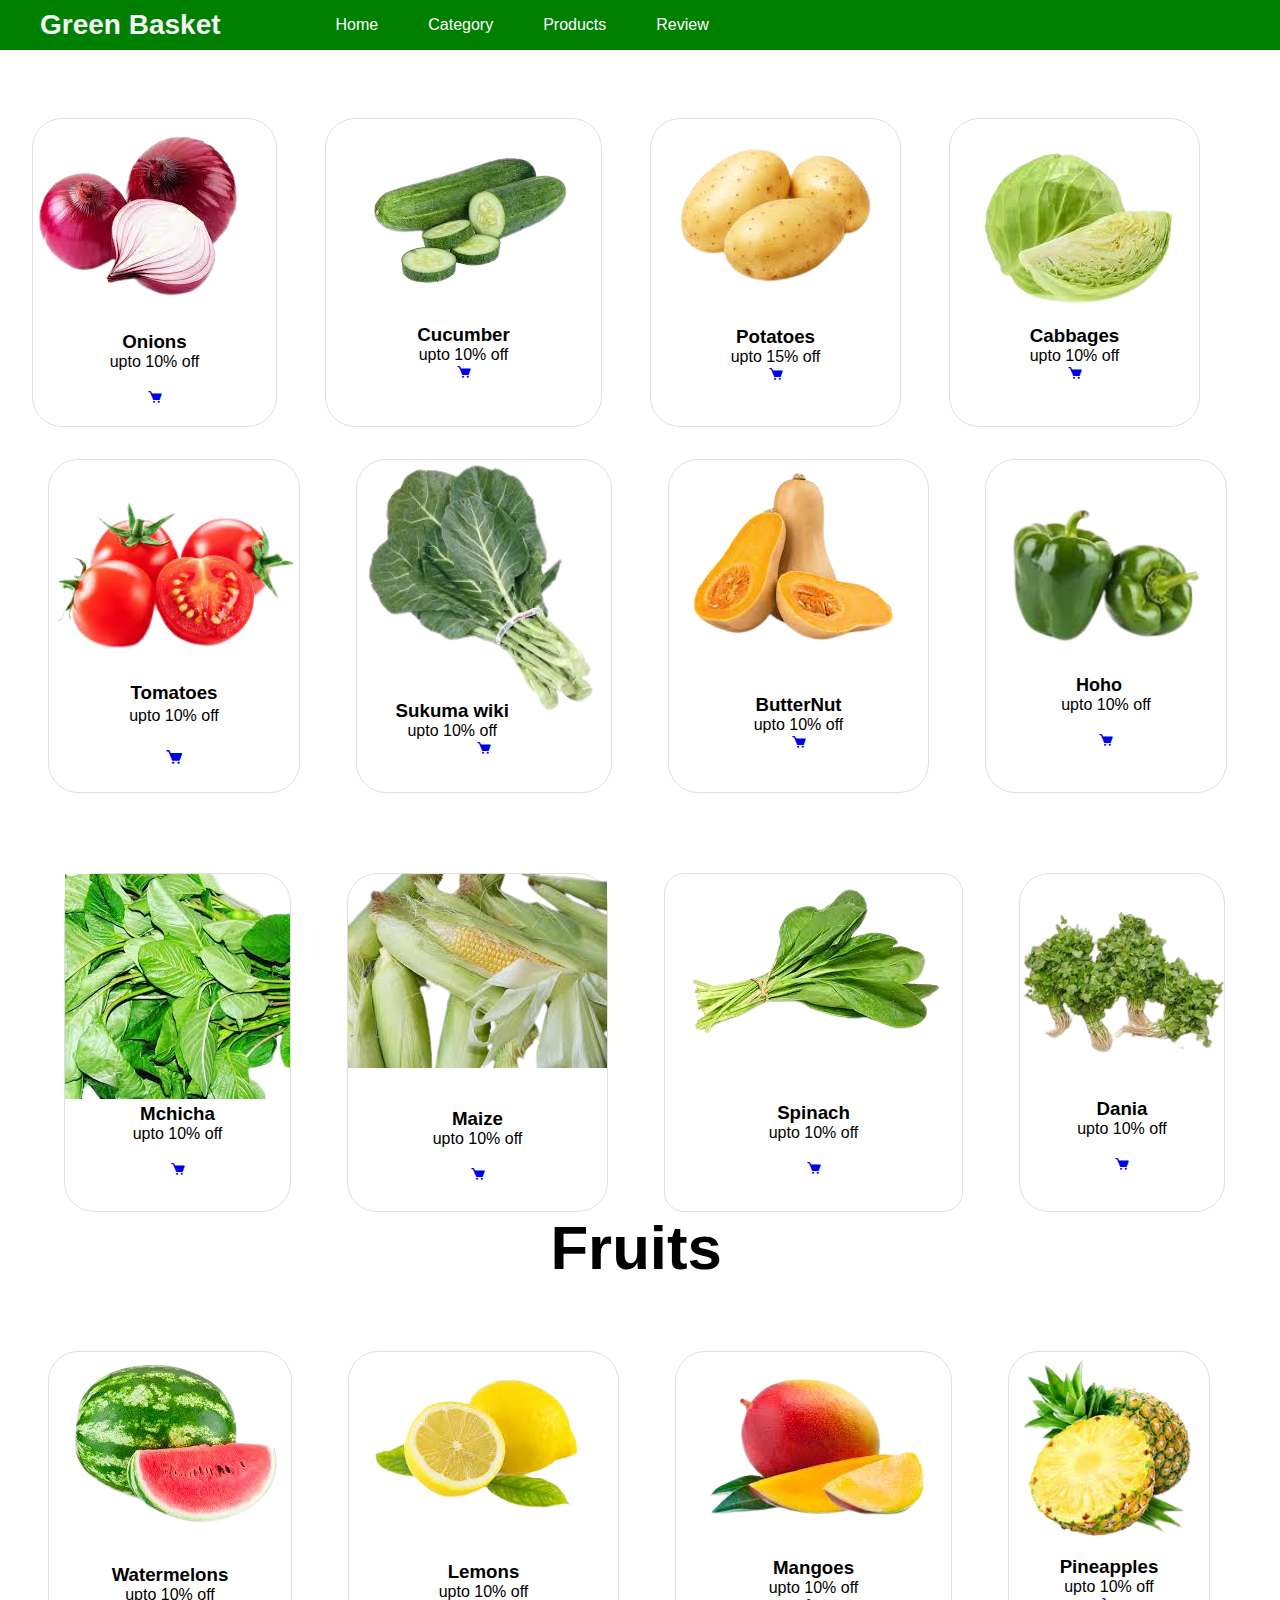
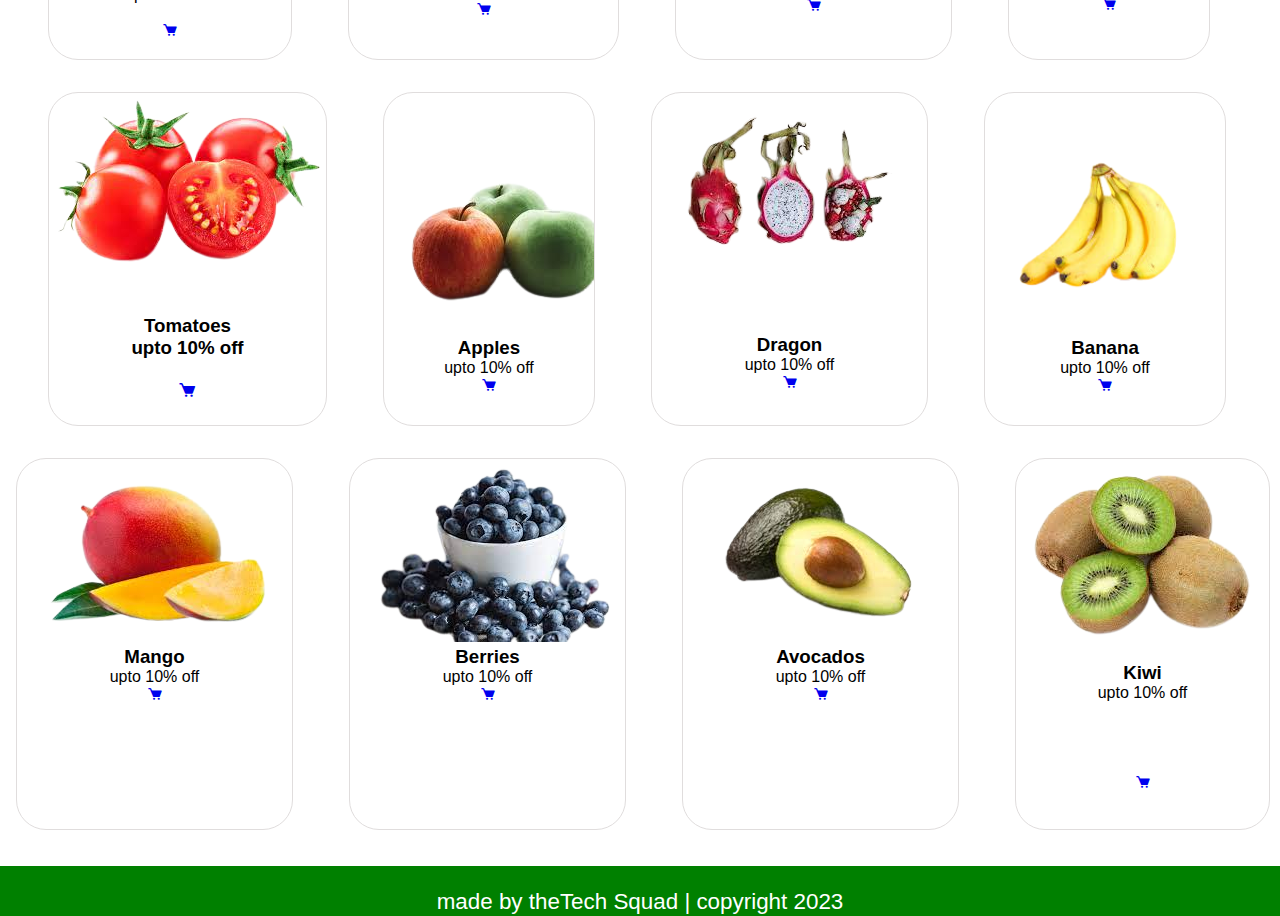
==== commit 29a3766f: "Correction commit" ====
--- a/category.html
+++ b/category.html
@@ -12,32 +12,58 @@
     <link rel="stylesheet" href="/media.css">
     <link href='https://unpkg.com/boxicons@2.1.4/css/boxicons.min.css' rel='stylesheet'>
     <a href="/checkOut.html"></a>
-    <div class="head2">
-
-        <div>
-            <img class="logo" src="/image/GREEN_BASKET-removebg-preview.png" alt="">
+    <header>
+       
+
+        <header>
+            <div id="brand"><a href="/">Green Basket</a></div>
+            <nav>
+              <ul>
+                <li><a href="/index.html">Home</a></li>
+                <li><a href="/category.html">Category</a></li>
+                <li><a href="/product.html">Products</a></li>
+                <li><a href="/Review.html">Review</a></li>
+               
+              </ul>
+            </nav>
+            <div id="hamburger-icon" onclick="toggleMobileMenu(this)">
+              <div class="bar1"></div>
+              <div class="bar2"></div>
+              <div class="bar3"></div>
+              <ul class="mobile-menu">
+                <li><a href="/index.html">Home</a></li>
+            <li><a href="/category.html">Category</a></li>
+            <li><a href="/product.html">Products</a></li>
+            <li><a href="/Review.html">Review</a></li>
+                
+            </div>
+          </header>
+          <script src="/index.js"></script>
+
+        
+        <!-- <nav>
+          <ul>
+            <li><a href="/index.html">Home</a></li>
+            <li><a href="/category.html">Category</a></li>
+            <li><a href="/product.html">Product</a></li>
+            <li><a href="/Review.html">Review</a></li>
+
             
-        </div>
-        
-       <!-- <div id="menu-bar"> <i class='bx bx-menu'></i></div> -->
-        <div class="navbar">
-            
-            <a href="/index.html">Home</a>
-            <!-- <a href="/login.html">A</a> -->
-            <a href="/category.html">Category</a>
-            <a href="/product.html">Product</a>
+          </ul>
+        </nav> -->
+        <!-- <div id="hamburger-icon" onclick="toggleMobileMenu(this)">
+          <div class="bar1"></div>
+          <div class="bar2"></div>
+          <div class="bar3"></div>
+          <ul class="mobile-menu">
+            <li><a href="/home">Home</a></li>
+            <li><a href="/products">Products</a></li>
+            <li><a href="/about">About</a></li>
            
-            <a href="/Review.html">Review</a>
-
-
-      </div>
-        <div class="icons">
-            <a href="/product.html"><i class='bx bxs-cart'></i></a>
-            <a href="#"><i class='bx bxs-heart'></i></a>
-            <a href="/signUp.html"><i class='bx bxs-user'></i></a>
-
-        </div>
-</div>
+          </ul>
+        </div> -->
+      </header>
+      <script src="/index.js"></script>
 <br>
 <br>
 
@@ -115,7 +141,7 @@
                         <!-- <br> -->
                         <div class="details">
                             <h3>Tomatoes<h3>
-                            <span>upto 10% off</span>
+                            <span id="hj">upto 10% off</span>
                            
                                 <br>
                                 <br>
@@ -350,7 +376,7 @@
                                                         <br>
                                                         <br>
                                                         <br>
-                                                        <div class="details">
+                                                        <div class="">
                                                             <h3>Dragon</h3>
                                                             <span>upto 10% off</span>
                                                             <a href="#">
@@ -409,7 +435,7 @@
                                                     </div>
                                                     <div class="one">
                                                         <img src="/image/kiwi-removebg-preview.png" alt="">
-                                                        <div class="details">
+                                                        <div class="">
                                                             <h3>Kiwi</h3>
                                                             <span>upto 10% off</span>
                                                             <br>
@@ -421,12 +447,15 @@
                                                                 <br>
                                                                 <a href="/product.html"><i class='bx bxs-cart'></i></a> 
 
+                                                                <br><br><br>
+
                                                 
                                                         </div>
                                                     </div>
                 
     
                                                 </div>
+                                                <br><br>
                                                 <div class="footer">
                                                     made by theTech Squad | copyright 2023
                                                     </div>
--- a/style.css
+++ b/style.css
@@ -1,58 +1,7 @@
-.nav-barr {
-    position: fixed;
-    width: 100%;
-    height: 40%;
-    
-  }
-  .nav img {
-    width: 5em;
-    margin-left: 2em;
-    
-  }
-  .nav {
-    height: 50px;
-    width: 100%;
-    /* background: #F3EDD4; */
-    position: relative;
-    -webkit-box-shadow: 0 0.5rem 1rem rgba(0, 0, 0, 0.1);
-    box-shadow: 0 0.5rem 1rem rgba(0, 0, 0, 0.1);
-  }
-  .nav>.nav-header {
-    display: inline;
-  }
-  .nav>.nav-header>.nav-title {
-    display: inline-block;
-    font-size: 22px;
-    color: #fff;
-    padding: 10px 10px 10px 10px;
-  }
-  .nav>.nav-btn {
-    display: none;
-  }
-  .nav>.nav-links {
-   
-    margin-right: em;
-    display: inline;
-    float: right;
-    font-size: 18px;
-  }
-  .nav>.nav-links>a {
-    display: inline-block;
-    padding: 13px 10px 13px 10px;
-    text-decoration: none;
-    
-    color: #777777;
-  }
-  .nav>.nav-links>a:hover {
-    color: #8BC746;
-  }
-  .nav>#nav-check {
-    display: none;
-  }
-
-
-
-
+*{
+    padding: 0px;
+    margin: 0px;
+}
 .cool{
     display: flex;
     gap: 3em;
@@ -115,98 +64,8 @@
 
 
 
-header a {
-    text-decoration: none;
-  }
-  
-  header {
-    padding: 0 20px;
-    background-color: #1d1f1d;
-    height: 50px;
-    display: flex;
-    justify-content: space-between;
-  }
-  
-  #brand {
-    font-weight: bold;
-    font-size: 18px;
-    display: flex;
-    align-items: center;
-  }
-  
-  #brand a {
-    color: #09c372;
-  }
-  
-  ul {
-    list-style: none;
-    height: 100%;
-    display: flex;
-    align-items: center;
-    justify-content: space-around;
-  }
-  
-  ul a {
-    color:green       ;
-  }
-  
-  ul li {
-    padding: 5px;
-    margin-left: 10px;
-  }
-  
-  ul li:hover {
-    transform: scale(1.1);
-    transition: 0.3s;
-  }
-  
-  #hamburger-icon {
-    margin: auto 0;
-    display: none;
-    cursor: pointer;
-  }
-  
-  #hamburger-icon div {
-    width: 35px;
-    height: 3px;
-    background-color: white;
-    margin: 6px 0;
-    transition: 0.4s;
-  }
-  
-  .open .bar1 {
-    -webkit-transform: rotate(-45deg) translate(-6px, 6px);
-    transform: rotate(-45deg) translate(-6px, 6px);
-  }
-  
-  .open .bar2 {
-    opacity: 0;
-  }
-  
-  .open .bar3 {
-    -webkit-transform: rotate(45deg) translate(-6px, -8px);
-    transform: rotate(45deg) translate(-6px, -8px);
-  }
-  
-  .open .mobile-menu {
-    display: flex;
-    flex-direction: column;
-    align-items: center;
-    justify-content: flex-start;
-  }
-  
-  .mobile-menu {
-    display: none;
-    position: absolute;
-    top: 50px;
-    left: 0;
-    height: calc(100vh - 50px);
-    width: 100%;
-  }
-  
-  .mobile-menu li {
-    margin-bottom: 10px;
-  }
+
+  
 .were{
     display: flex;
     margin-right: 3em;
@@ -247,7 +106,7 @@
     color: green;
     margin-left: 70vh;
     font-size: 5vh;
-    margin-top: -10vh;
+    margin-top: 8vh;
 
 }
 .hub{
@@ -259,9 +118,9 @@
     margin-left: -13%;
 }
 .hh{
-    margin-top: 17%;
-    display: flex;
-    margin-left: -8vh;
+    margin-top: -12%;
+    display: flex;
+    margin-left: 10vh;
     font-size: 18px;
 }
 .img1{
@@ -271,6 +130,7 @@
     padding: 10vh;
     margin-bottom: 25vh;
     border-radius: 10px;
+    display: flex;
 }
 .me{
     height: 70px;
@@ -300,7 +160,7 @@
     border-radius: 5px;
 }
 .me:hover{
-    background-color: white;
+    background-color: black;
 }
 .me a{
     text-decoration: none;
@@ -319,7 +179,7 @@
     background-position: center;
     font-family: sans-serif;
     background-image: url(image/koko.jpg);
-   
+    
     box-sizing: border-box;
 }
 .many{
@@ -408,8 +268,8 @@
     font-size: 3rem;
     width: 40px;
     height: 40px;
-    margin-top: 10px;
-    margin-bottom: 17px;
+    margin-top: 7px;
+    margin-bottom: 10px;
     margin-left: -15px;
     
 }
@@ -440,7 +300,7 @@
 }
 
 .head2{
-    background: #fff; 
+    /* background: #fff;  */
     display: flex;
     align-items: center;
     justify-content:space-between ;
@@ -530,17 +390,23 @@
      font-size:3rem ;
      color: var(black);
  }
+ .green a{
+    text-align: center;
+    padding-bottom: 10px;
+ }
  .green{
      background-color: green;
      border-radius: 5px;
-     height: 35px;
+     height: 20px;
      margin-left: 20px;
      border: 2px solid green;
-     margin-top: -3px;
-     padding: 1em 1em;
+     margin-top: -6px;
+     text-align: center;
+     /* padding: 1.5em 1em; */
      font-weight: bold;
      color: white;
      font-size: 1em;
+     padding: 1.5em;
  }
 
  .vege{
@@ -586,12 +452,12 @@
     gap: 50px;
     margin-left: 70px;
  }
- .img1{
+ /* .img1{
      display: flex;
       border: 40%; 
-     background-color: aliceblue;
-      /* width: 100px;  */
- }
+     background-color: white;
+     
+ } */
  .img7{
      width: 260px;
      height: 250px;
@@ -729,17 +595,18 @@
       border-radius: 5%;
       
   }
+
   .banana{
       background-color:whitesmoke;
      border-radius: 5%;
    }
-  .tomatoe{
-      background-color: whitesmoke;
-      border-radius: 5%;
-        
-  }
+   #hj{
+       font-weight: normal;
+       font-size: 16px;
+   }
+
   .sukuma{
-      background-color: whitesmoke;
+      /* background-color: whitesmoke; */
       border-radius: 5%;
   }
   .cabbages{
@@ -941,6 +808,8 @@
    .txt_field input:focus ~ span::before{
        width: 100%;
    } */
+
+
    input[type="submit"]{
        width: 100%;
        height: 50px;
@@ -1065,6 +934,7 @@
 .sm{
     width: 150px;
     margin-top: -7%;
+    
 } 
 .mess{
     background-color: green;
@@ -1171,13 +1041,14 @@
   }
   .pay, .deliver{
       list-style: none;
-      color: white;
+      color: black;
       border-radius: 11px;
       font-weight: 20px;
-      font-size: 16px;
+      font-size: 22px;
      background-color: rgb(75, 91, 80);
-      width: 120px;
-      height: 40px;
+      width: 180px;
+      height: 70px;
+      margin-left: 10px;
       margin-top: -942%;
   }
   .btn{
@@ -1191,6 +1062,7 @@
       width: 100px;
       height: 30px;
       margin-top: -7%;
+      margin-left: -250px;
   }
   .pickup{
     font-size: small;
@@ -1230,4 +1102,223 @@
 
 
 
-  
+#sideNav{
+    width: 250px;
+    height: 100vh;
+    position: fixed;
+    right: -250px;
+    top: 0;
+    background: #009688;
+    z-index: 2;
+    transition: 0.5s;
+    
+}
+nav ul li{
+    list-style: none;
+    margin: 50px 20px;
+}
+nav ul li a{
+    text-decoration: none;
+    color: #fff;
+}
+#menuBtn{
+    width: 50px;
+    height: 50px;
+    background-color: #009688;
+    text-align: center;
+    position: fixed;
+    right: 30px;
+    top: 20px;
+    border-radius: 3px;
+    z-index: 3;
+    cursor: pointer;
+}
+#menuBtn img{
+    width: 20px;
+    margin-top: 15px;
+}
+
+
+ 
+header a {
+    text-decoration: none;
+  }
+  
+  header {
+    padding: 0 20px;
+    background-color: green;
+    height: 50px;
+    display: flex;
+    justify-content: space-between;
+  }
+  
+  #brand {
+    font-weight: bold;
+    font-size: 28px;
+    display: flex;
+    align-items: center;
+    margin-right: 90px;
+  }
+  
+  #brand a {
+    color: whitesmoke;
+  }
+  
+  ul {
+    list-style: none;
+    height: 100%;
+    display: flex;
+    align-items: center;
+    justify-content: space-around;
+  }
+  
+  ul a {
+    color:black;
+  }
+  
+  ul li {
+    padding: 5px;
+    margin-left: 10px;
+  }
+  
+  ul li:hover {
+    transform: scale(1.1);
+    transition: 0.3s;
+  }
+  
+  #login,
+  #signup {
+    border-radius: 5px;
+    padding: 5px 8px;
+  }
+  
+  
+  
+  #hamburger-icon {
+    margin: auto 0;
+    display: none;
+    cursor: pointer;
+  }
+  
+  #hamburger-icon div {
+    width: 35px;
+    height: 3px;
+    background-color: white;
+    margin: 6px 0;
+    transition: 0.4s;
+  }
+  
+  .open .bar1 {
+    -webkit-transform: rotate(-45deg) translate(-6px, 6px);
+    transform: rotate(-45deg) translate(-6px, 6px);
+  }
+  
+  .open .bar2 {
+    opacity: 0;
+  }
+  
+  .open .bar3 {
+    -webkit-transform: rotate(45deg) translate(-6px, -8px);
+    transform: rotate(45deg) translate(-6px, -8px);
+  }
+  
+  .open .mobile-menu {
+    display: flex;
+    flex-direction: column;
+    align-items: center;
+    justify-content: flex-start;
+  }
+  
+  .mobile-menu {
+    display: none;
+    position: absolute;
+    top: 50px;
+    left: 0;
+    height: calc(100vh - 50px);
+    width: 100%;
+
+    background-color:green;
+    height: 150px;
+  }
+  
+  .mobile-menu li {
+    margin-bottom: 10px;
+  }
+  
+  @media only screen and (max-width: 600px) {
+    header nav {
+      display: none;
+    }
+  
+    #hamburger-icon {
+      display: block;
+    }
+  }
+
+  .contain{
+    margin-left: 400px;
+    margin-top: 50px;
+    overflow-x: hidden;
+}
+.log{
+    margin-left: 100px;
+    margin-top: 100px;
+}
+.enter-password{
+    width: 210px;
+     height:40px;
+  padding-left: 70px;
+  margin-top: 35px;
+  border-radius: 10px;
+}
+.enter-username{
+    width: 210px;
+     height:40px;
+  padding-left: 70px;
+  margin-top: 65px;
+}
+.btn a{
+    text-decoration: none;
+    color: black;
+    border: red;
+}
+.btn{
+    margin-left: 100px;
+    height: 60px;
+    font-size: 25px;
+   
+    width: 160px;
+    border-radius: 10px;
+    color:white;
+    background-color: brown;
+}
+@media (max-width: 600px) {
+    .contain {
+        font-size: 80px;
+        margin-left: 20px;
+        margin-top: 20px;
+    }
+    .log {
+        margin-left: 20px;
+    }
+    .enter-password,
+    .enter-username {
+        width: 100%;
+        height: 30px;
+        padding-left: 10px;
+        margin-top: 20px;
+    }
+    .btn {
+        font-size: 40px;
+        margin-left: 20px;
+        padding: 10px;
+    }
+
+  ul a {
+    color:white;
+  }
+}
+
+  
+  
+  --- a/media.css
+++ b/media.css
@@ -13,6 +13,8 @@
       right: 0px;
       top: 0px;
     }
+
+  
     .nav>.nav-btn>label {
       display: inline-block;
       width: 50px;
@@ -117,37 +119,24 @@
           align-items: center;
           height: auto;
       }
-  
-      #brand {
-          margin-bottom: 10px;
-      }
+
      
         ul {
             flex-direction: column;
             justify-content: center;
             align-items: center;
         }
-    
+/*     
         ul li {
             margin: 5px 0;
-        }
+        } */
        
-          #hamburger-icon {
-              display: block;
-          }
-      
+         
           ul {
               display: none;
           }
       
-          .mobile-menu {
-              display: block;
-          }
-      
-          .mobile-menu li {
-              margin-bottom: 15px;
-          }
-      
+          
           .mar {
               margin-left: 0;
               margin-top: 0;
@@ -325,23 +314,8 @@
                         font-size: 25px;
                     }
                 }
-ul li:hover {
-    transform: scale(1.1);
-    transition: 0.3s;
-}
-
-#hamburger-icon {
-    margin: auto 0;
-    display: none;
-    cursor: pointer;
-}
-
-#hamburger-icon div {
-    width: 35px;
-    height: 3px;
-    background-color: white;
-    margin: 6
-}
+
+
 @media (max-width: 600px) {
     .login{
         font-size: 80px;
@@ -443,7 +417,7 @@
     display: flex;
     flex-direction: column;
      border: 20%; 
-    background-color: aliceblue;
+    background-color: white;
     margin-right: 2em;
      /* width: 100px;  */
 }
@@ -541,6 +515,27 @@
 .span {
     color: green;
 }
+}
+
+
+ .green{
+     background-color: green;
+     border-radius: 5px;
+     height: 20px;
+     margin-left: 20px;
+     border: 2px solid green;
+     margin-top: -6px;
+     text-align: center;
+     /* padding: 1.5em 1em; */
+     font-weight: bold;
+     color: white;
+     font-size: 1em;
+     padding: 1.5em;
+ }
+
+#hj{
+  font-weight: normal;
+  font-size: 16px;
 }
   .home {
     flex-direction: column;
